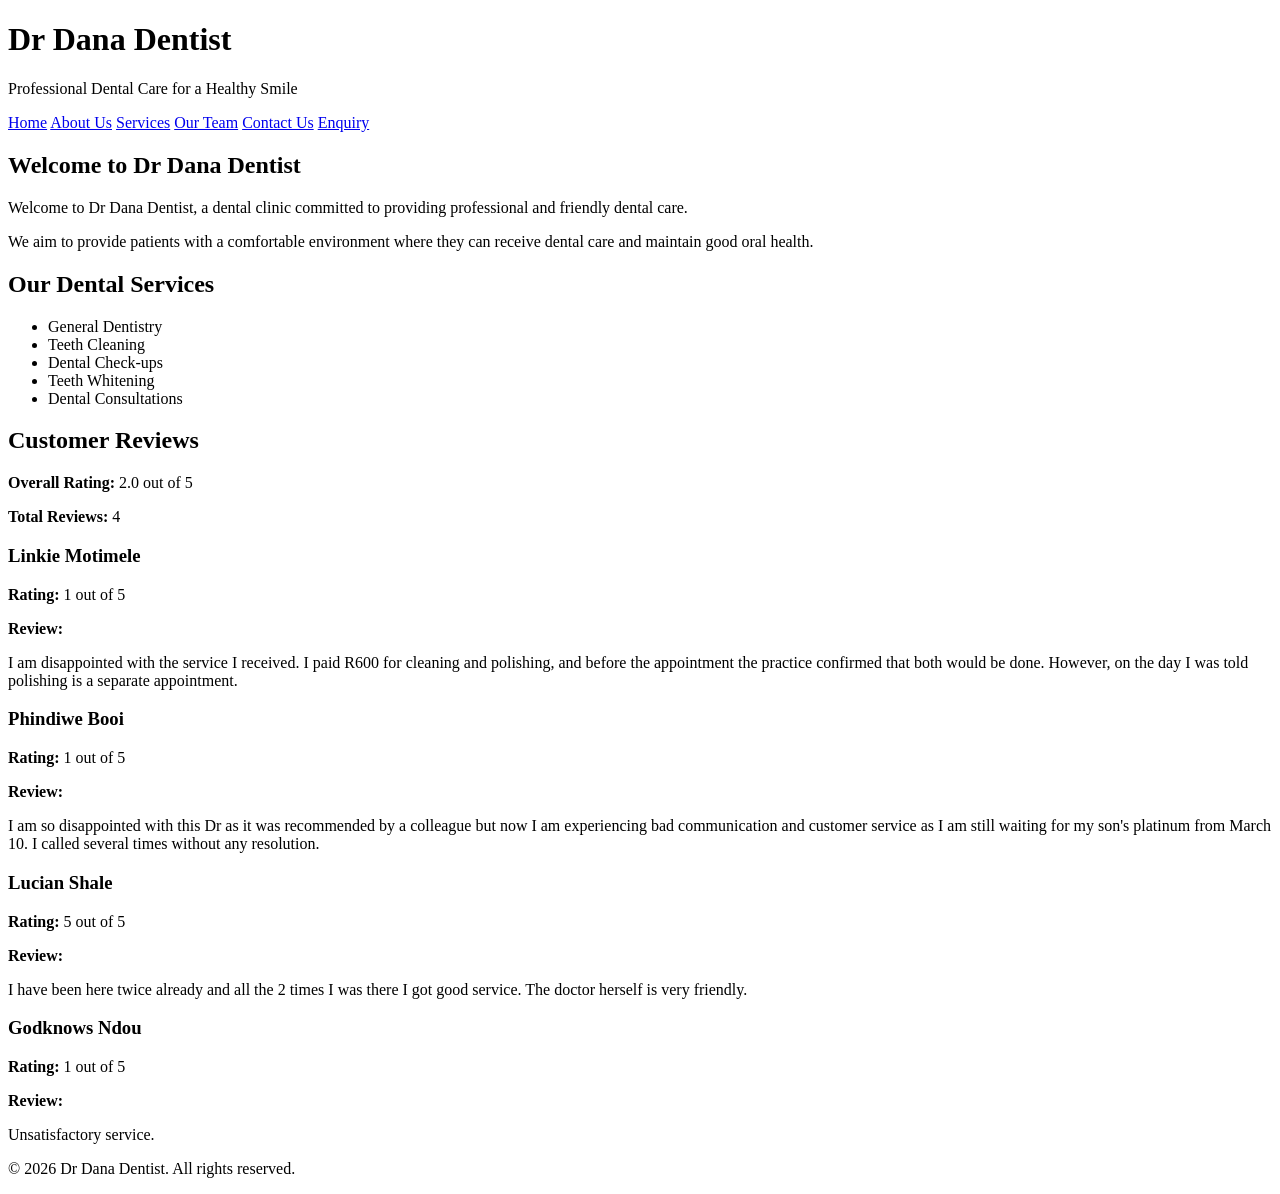
==== index.html @ a810b3fe "Initial commit: Add website files" ====
<!DOCTYPE html>
<html lang="en">

<head>
    <meta charset="UTF-8">
    <meta name="viewport" content="width=device-width, initial-scale=1.0">
    <title>Dr Dana Dentist - Home</title>
</head>

<body>

    <!-- Header section -->
    <header>
        <h1>Dr Dana Dentist</h1>
        <p>Professional Dental Care for a Healthy Smile</p>
    </header>

    <!-- Navigation menu -->
    <nav>
        <a href="index.html">Home</a>
        <a href="about.html">About Us</a>
        <a href="services.html">Services</a>
        <a href="team.html">Our Team</a>
        <a href="contact.html">Contact Us</a>
        <a href="enquiry.html">Enquiry</a>
    </nav>

    <!-- Main content -->
    <main>

        <section>
            <h2>Welcome to Dr Dana Dentist</h2>

            <p>
                Welcome to Dr Dana Dentist, a dental clinic committed
                to providing professional and friendly dental care.
            </p>

            <p>
                We aim to provide patients with a comfortable environment
                where they can receive dental care and maintain good oral health.
            </p>
        </section>

        <section>
            <h2>Our Dental Services</h2>

            <ul>
                <li>General Dentistry</li>
                <li>Teeth Cleaning</li>
                <li>Dental Check-ups</li>
                <li>Teeth Whitening</li>
                <li>Dental Consultations</li>
            </ul>
        </section>

        <!-- Customer reviews -->
        <section>
            <h2>Customer Reviews</h2>

            <p><strong>Overall Rating:</strong> 2.0 out of 5</p>
            <p><strong>Total Reviews:</strong> 4</p>

            <article>
                <h3>Linkie Motimele</h3>
                <p><strong>Rating:</strong> 1 out of 5</p>
                <p><strong>Review:</strong></p>
                <p>
                    I am disappointed with the service I received.
                    I paid R600 for cleaning and polishing, and before
                    the appointment the practice confirmed that both
                    would be done. However, on the day I was told polishing
                    is a separate appointment.
                </p>
            </article>

            <article>
                <h3>Phindiwe Booi</h3>
                <p><strong>Rating:</strong> 1 out of 5</p>
                <p><strong>Review:</strong></p>
                <p>
                    I am so disappointed with this Dr as it was recommended
                    by a colleague but now I am experiencing bad communication
                    and customer service as I am still waiting for my son's
                    platinum from March 10. I called several times without
                    any resolution.
                </p>
            </article>

            <article>
                <h3>Lucian Shale</h3>
                <p><strong>Rating:</strong> 5 out of 5</p>
                <p><strong>Review:</strong></p>
                <p>
                    I have been here twice already and all the 2 times I was
                    there I got good service. The doctor herself is very friendly.
                </p>
            </article>

            <article>
                <h3>Godknows Ndou</h3>
                <p><strong>Rating:</strong> 1 out of 5</p>
                <p><strong>Review:</strong></p>
                <p>
                    Unsatisfactory service.
                </p>
            </article>

        </section>

    </main>

    <!-- Footer -->
    <footer>
        <p>&copy; 2026 Dr Dana Dentist. All rights reserved.</p>
    </footer>

</body>

</html>
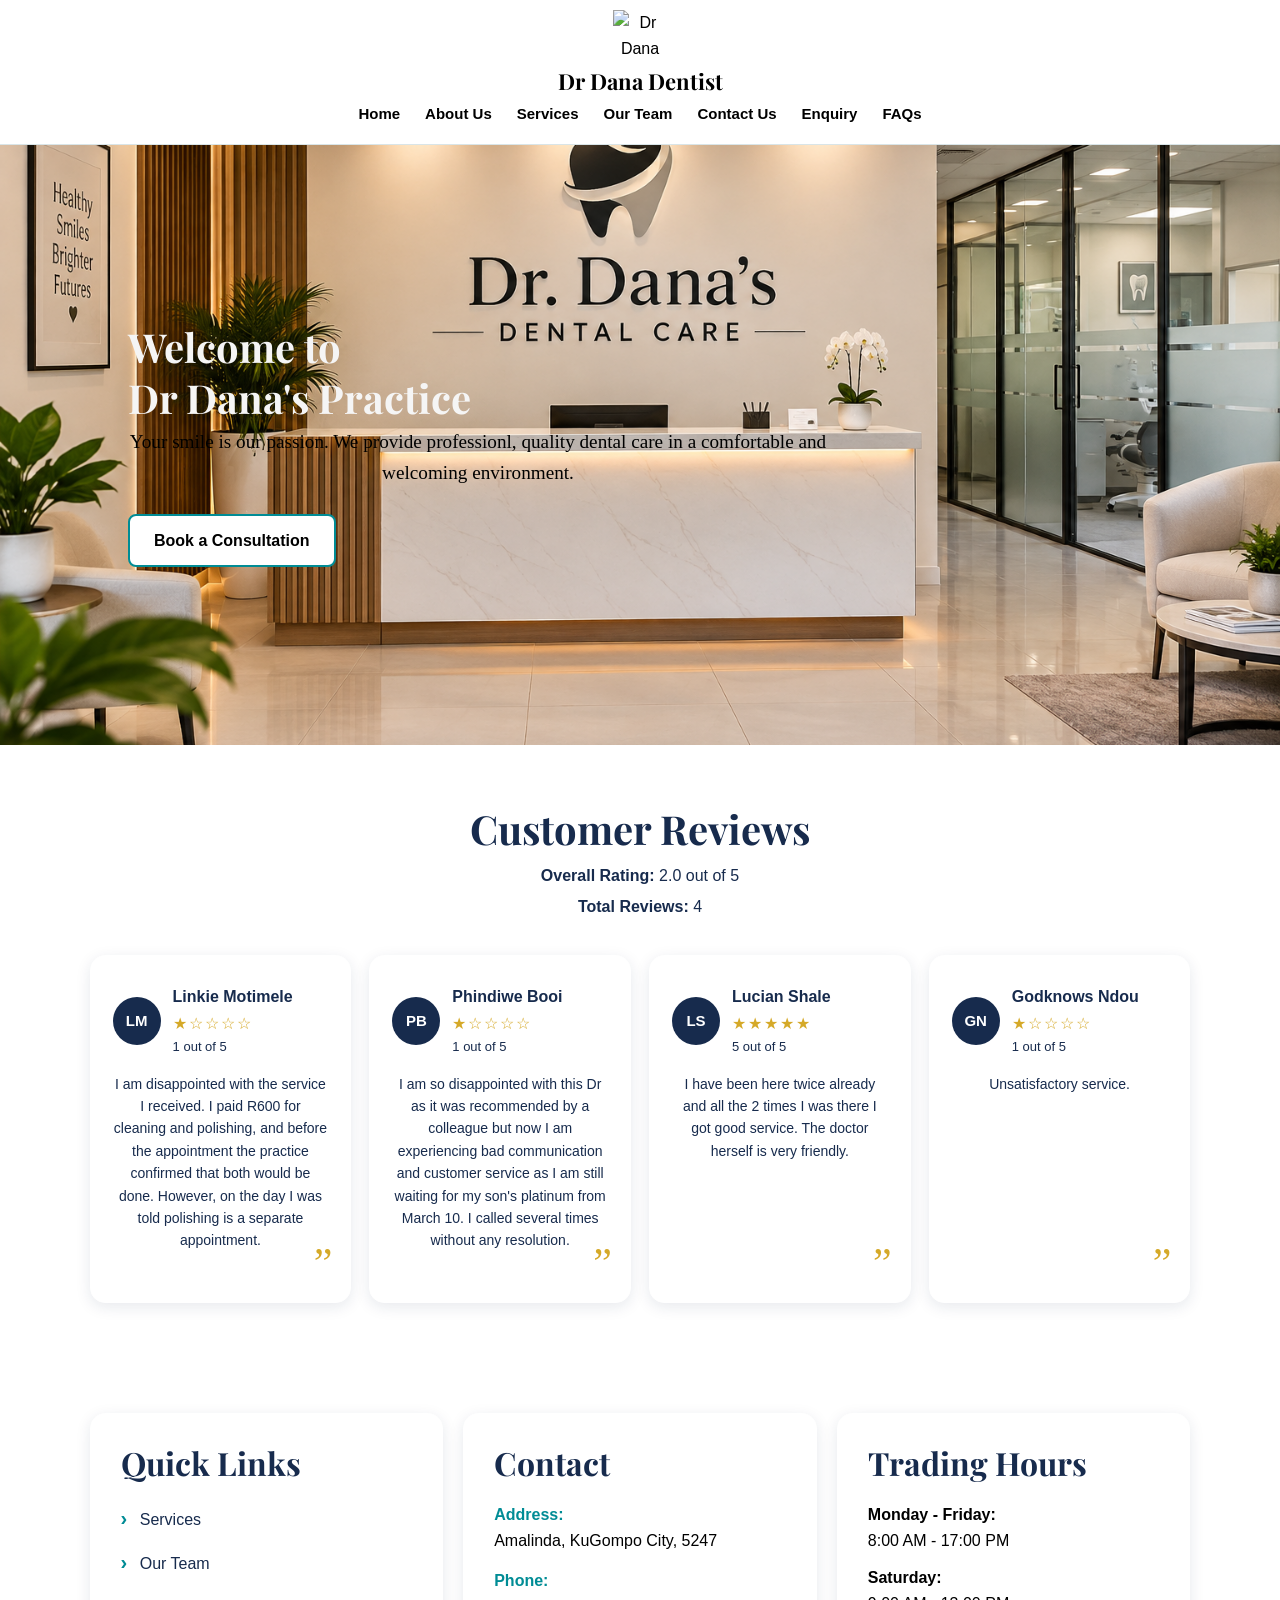
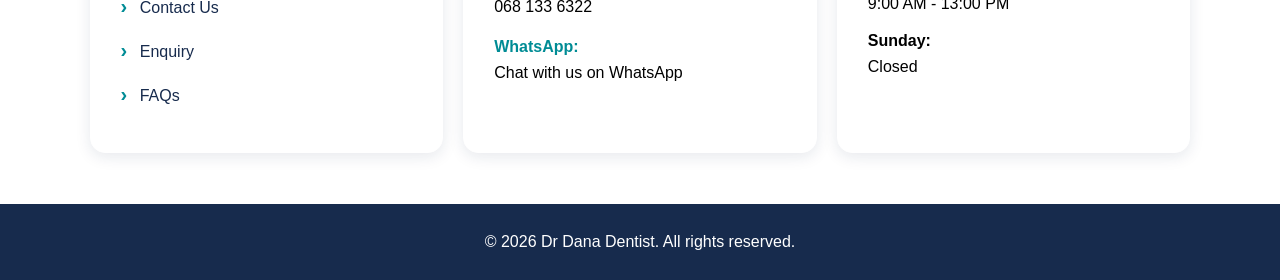
==== commit 20a4583b: "Update website pages, FAQ, images and styling" ====
--- a/index.html
+++ b/index.html
@@ -5,110 +5,324 @@
     <meta charset="UTF-8">
     <meta name="viewport" content="width=device-width, initial-scale=1.0">
     <title>Dr Dana Dentist - Home</title>
+
+    <!-- Link to external CSS stylesheet -->
+    <link rel="stylesheet" href="css/style.css">
+    
 </head>
 
 <body>
 
-    <!-- Header section -->
+    <!-- Header and navigation section -->
     <header>
-        <h1>Dr Dana Dentist</h1>
-        <p>Professional Dental Care for a Healthy Smile</p>
-    </header>
-
-    <!-- Navigation menu -->
-    <nav>
+
+        <div class="logo">
+            <img src="images/logo.png" alt="Dr Dana Dentist Logo">
+            <h1>Dr Dana Dentist</h1>
+        </div>
+
+        <nav>
         <a href="index.html">Home</a>
         <a href="about.html">About Us</a>
         <a href="services.html">Services</a>
         <a href="team.html">Our Team</a>
         <a href="contact.html">Contact Us</a>
         <a href="enquiry.html">Enquiry</a>
+        <a href="faq.html#faqs">FAQs</a>
     </nav>
+
+    </header>
 
     <!-- Main content -->
     <main>
 
-        <section>
-            <h2>Welcome to Dr Dana Dentist</h2>
-
-            <p>
-                Welcome to Dr Dana Dentist, a dental clinic committed
-                to providing professional and friendly dental care.
-            </p>
-
-            <p>
-                We aim to provide patients with a comfortable environment
-                where they can receive dental care and maintain good oral health.
-            </p>
+        <!-- Homepage background section -->
+         <section class="hero">
+
+            <div class="hero-content">
+
+            <h2>Welcome to</h2>
+
+            <h1>Dr Dana's Practice</h1>
+
+            <p>
+                Your smile is our passion. We provide professionl,
+                quality dental care in a comfortable and welcoming environment.
+            </p>
+
+            <a href="enquiry.html" class="btn">
+                Book a Consultation
+            </a>
+
+            </div>
+
         </section>
-
-        <section>
-            <h2>Our Dental Services</h2>
-
-            <ul>
-                <li>General Dentistry</li>
-                <li>Teeth Cleaning</li>
-                <li>Dental Check-ups</li>
-                <li>Teeth Whitening</li>
-                <li>Dental Consultations</li>
-            </ul>
-        </section>
-
-        <!-- Customer reviews -->
-        <section>
-            <h2>Customer Reviews</h2>
-
-            <p><strong>Overall Rating:</strong> 2.0 out of 5</p>
-            <p><strong>Total Reviews:</strong> 4</p>
-
-            <article>
-                <h3>Linkie Motimele</h3>
-                <p><strong>Rating:</strong> 1 out of 5</p>
-                <p><strong>Review:</strong></p>
-                <p>
-                    I am disappointed with the service I received.
-                    I paid R600 for cleaning and polishing, and before
-                    the appointment the practice confirmed that both
-                    would be done. However, on the day I was told polishing
-                    is a separate appointment.
-                </p>
-            </article>
-
-            <article>
-                <h3>Phindiwe Booi</h3>
-                <p><strong>Rating:</strong> 1 out of 5</p>
-                <p><strong>Review:</strong></p>
-                <p>
-                    I am so disappointed with this Dr as it was recommended
-                    by a colleague but now I am experiencing bad communication
-                    and customer service as I am still waiting for my son's
-                    platinum from March 10. I called several times without
-                    any resolution.
-                </p>
-            </article>
-
-            <article>
-                <h3>Lucian Shale</h3>
-                <p><strong>Rating:</strong> 5 out of 5</p>
-                <p><strong>Review:</strong></p>
-                <p>
-                    I have been here twice already and all the 2 times I was
-                    there I got good service. The doctor herself is very friendly.
-                </p>
-            </article>
-
-            <article>
-                <h3>Godknows Ndou</h3>
-                <p><strong>Rating:</strong> 1 out of 5</p>
-                <p><strong>Review:</strong></p>
-                <p>
-                    Unsatisfactory service.
-                </p>
-            </article>
-
-        </section>
-
-    </main>
+        
+        <!-- Customer Reviews -->
+<section class="reviews-section">
+
+    <h2>Customer Reviews</h2>
+
+    <!-- Review Summary -->
+    <div class="review-summary">
+        <p><strong>Overall Rating:</strong> 2.0 out of 5</p>
+        <p><strong>Total Reviews:</strong> 4</p>
+    </div>
+
+    <!-- Review Cards -->
+    <div class="reviews-container">
+
+        <!-- Review 1 -->
+        <article class="review-card">
+
+            <div class="reviewer">
+
+                <div class="reviewer-initials">
+                    LM
+                </div>
+
+                <div>
+                    <div class="reviewer-name">
+                        Linkie Motimele
+                    </div>
+
+                    <div class="stars">
+                        ★☆☆☆☆
+                    </div>
+
+                    <div class="review-rating">
+                        1 out of 5
+                    </div>
+                </div>
+
+            </div>
+
+            <p>
+                I am disappointed with the service I received.
+                I paid R600 for cleaning and polishing, and before
+                the appointment the practice confirmed that both
+                would be done. However, on the day I was told polishing
+                is a separate appointment.
+            </p>
+
+            <span class="quote-mark">”</span>
+
+        </article>
+
+
+        <!-- Review 2 -->
+        <article class="review-card">
+
+            <div class="reviewer">
+
+                <div class="reviewer-initials">
+                    PB
+                </div>
+
+                <div>
+                    <div class="reviewer-name">
+                        Phindiwe Booi
+                    </div>
+
+                    <div class="stars">
+                        ★☆☆☆☆
+                    </div>
+
+                    <div class="review-rating">
+                        1 out of 5
+                    </div>
+                </div>
+
+            </div>
+
+            <p>
+                I am so disappointed with this Dr as it was recommended
+                by a colleague but now I am experiencing bad communication
+                and customer service as I am still waiting for my son's
+                platinum from March 10. I called several times without
+                any resolution.
+            </p>
+
+            <span class="quote-mark">”</span>
+
+        </article>
+
+
+        <!-- Review 3 -->
+        <article class="review-card">
+
+            <div class="reviewer">
+
+                <div class="reviewer-initials">
+                    LS
+                </div>
+
+                <div>
+                    <div class="reviewer-name">
+                        Lucian Shale
+                    </div>
+
+                    <div class="stars">
+                        ★★★★★
+                    </div>
+
+                    <div class="review-rating">
+                        5 out of 5
+                    </div>
+                </div>
+
+            </div>
+
+            <p>
+                I have been here twice already and all the 2 times I was
+                there I got good service. The doctor herself is very friendly.
+            </p>
+
+            <span class="quote-mark">”</span>
+
+        </article>
+
+
+        <!-- Review 4 -->
+        <article class="review-card">
+
+            <div class="reviewer">
+
+                <div class="reviewer-initials">
+                    GN
+                </div>
+
+                <div>
+                    <div class="reviewer-name">
+                        Godknows Ndou
+                    </div>
+
+                    <div class="stars">
+                        ★☆☆☆☆
+                    </div>
+
+                    <div class="review-rating">
+                        1 out of 5
+                    </div>
+
+                </div>
+
+            </div>
+
+            <p>
+                Unsatisfactory service.
+            </p>
+
+            <span class="quote-mark">”</span>
+
+        </article>
+
+    </div>
+
+    <!-- Review Navigation Dots -->
+    <div class="review-dots">
+        <span class="active"></span>
+        <span></span>
+        <span></span>
+        <span></span>
+        <span></span>
+    </div>
+
+</section>
+
+</main>
+
+    <!-- Quick Links, Contact and Trading Hours -->
+<section class="bottom-info">
+
+    <!-- Quick Links -->
+    <div class="info-card">
+
+        <h2>Quick Links</h2>
+
+        <ul>
+
+            <li class="quick-link-item">
+                <a href="services.html">Services</a>
+            </li>
+
+            <li class="quick-link-item">
+                <a href="team.html">Our Team</a>
+            </li>
+
+            <li class="quick-link-item">
+                <a href="contact.html">Contact Us</a>
+            </li>
+
+            <li class="quick-link-item">
+                <a href="enquiry.html">Enquiry</a>
+            </li>
+
+            <li class="quick-link-item">
+                <a href="faq.html">FAQs</a>
+            </li>
+
+        </ul>
+
+    </div>
+
+
+    <!-- Contact Information -->
+    <div class="info-card">
+
+        <h2>Contact</h2>
+
+        <div class="contact-item">
+            <strong>Address:</strong>
+            <p>
+                Amalinda, KuGompo City, 5247
+            </p>
+        </div>
+
+        <div class="contact-item">
+            <strong>Phone:</strong>
+            <p>
+                <a href="tel:0681336322">
+                    068 133 6322
+                </a>
+            </p>
+        </div>
+
+        <div class="contact-item">
+            <strong>WhatsApp:</strong>
+            <p>
+                <a href="https://wa.me/0681336322">
+                    Chat with us on WhatsApp
+                </a>
+            </p>
+        </div>
+
+    </div>
+
+
+    <!-- Trading Hours -->
+    <div class="info-card">
+
+        <h2>Trading Hours</h2>
+
+        <p class="hours-item">
+            <strong>Monday - Friday:</strong><br>
+            8:00 AM - 17:00 PM
+        </p>
+
+        <p class="hours-item">
+            <strong>Saturday:</strong><br>
+            9:00 AM - 13:00 PM
+        </p>
+
+        <p class="hours-item">
+            <strong>Sunday:</strong><br>
+            Closed
+        </p>
+
+    </div>
+
+</section>
 
     <!-- Footer -->
     <footer>
--- a/css/style.css
+++ b/css/style.css
@@ -0,0 +1,944 @@
+@import url('https://fonts.googleapis.com/css2?family=Playfair+Display:wght@500;600;700&display=swap');
+
+
+/* GENERAL RESET */
+
+* {
+    box-sizing: border-box;
+    margin: 0;
+    padding: 0;
+}
+
+
+/* BODY */
+
+body {
+    font-family: Arial, sans-serif;
+    line-height: 1.6;
+    background-color: white;
+    color: black;
+}
+
+
+/* IMAGES */
+
+img {
+    max-width: 100%;
+    height: auto;
+    display: block;
+}
+
+
+/* LINKS */
+
+a {
+    text-decoration: none;
+    color: inherit;
+}
+
+
+/* LISTS */
+
+ul {
+    list-style: none;
+}
+
+
+/* HEADER */
+
+header {
+    border-bottom: 1px solid #d9e5e8;
+    background-color: white;
+    padding: 10px 5%;
+}
+
+
+/* LOGO */
+
+.logo {
+    text-align: center;
+}
+
+.logo img {
+    width: 55px;
+    height: 55px;
+    object-fit: contain;
+    margin: 0 auto 3px;
+}
+
+.logo h1 {
+    font-size: 22px;
+    margin-bottom: 0;
+}
+
+
+/* NAVIGATION */
+
+nav {
+    display: flex;
+    justify-content: center;
+    align-items: center;
+    gap: 25px;
+    padding: 8px 5%;
+    background-color: white;
+}
+
+
+/* Navigation Links */
+
+nav a {
+    font-weight: 600;
+    color: black;
+    text-decoration: none;
+    font-size: 15px;
+}
+
+
+/* Navigation Hover */
+
+nav a:hover {
+    color: #008c95;
+    transform: scale(1.05);
+    display: inline-block;
+    transition: 0.2s;
+}
+
+
+/* HEADINGS */
+
+h1,
+h2,
+h3 {
+    margin-bottom: 15px;
+    line-height: 1.2;
+    font-family: 'Playfair Display', serif;
+}
+
+h1 {
+    font-size: 3rem;
+}
+
+h2 {
+    font-size: 2rem;
+}
+
+h3 {
+    font-size: 1.4rem;
+}
+
+
+/* PARAGRAPHS */
+
+p {
+    margin-bottom: 15px;
+}
+
+
+/* BUTTONS */
+
+.btn {
+    display: inline-block;
+    padding: 12px 24px;
+    border-radius: 8px;
+    background-color: white;
+    color: black;
+    font-weight: bold;
+    border: 2px solid #008c95;
+    cursor: pointer;
+}
+
+.btn:hover {
+    background-color: #006f76;
+    color: white;
+    transition: 0.2s;
+}
+
+
+/* HOME HERO SECTION */
+
+.hero {
+    background-image: url('../images/Dental\ reception.png');
+    background-size: cover;
+    background-position: center;
+    background-repeat: no-repeat;
+
+    min-height: 600px;
+
+    display: flex;
+    align-items: center;
+    justify-content: flex-start;
+
+    padding: 80px 10%;
+    text-align: left;
+}
+
+
+/* Words on the Home Picture */
+
+.hero-content {
+    max-width: 700px;
+    padding: 0;
+    background-color: transparent;
+    border-radius: 0;
+    text-align: left;
+}
+
+
+/* Home Heading */
+
+.hero-content h2 {
+    font-size: 2.5rem;
+    color: whitesmoke;
+    margin-bottom: 3px;
+    text-align: left;
+}
+
+.hero-content h1 {
+    font-size: 2.5rem;
+    color: whitesmoke;
+    margin-bottom: 5px;
+    text-align: left;
+}
+
+
+/* Hero Paragraph */
+
+.hero-content p {
+    font-family: "Times New Roman", serif;
+    font-size: 1.2rem;
+    color: black;
+    margin-bottom: 25px;
+}
+
+
+/* WHITE SECTIONS BELOW PICTURE */
+
+.content-section {
+    background-color: white;
+    padding: 50px 7%;
+}
+
+
+/* CUSTOMER REVIEWS */
+
+.reviews-section {
+    background-color: white;
+    padding: 60px 7%;
+    text-align: center;
+}
+
+
+/* Reviews Heading */
+
+.reviews-section h2 {
+    font-size: 2.5rem;
+    color: #172b4d;
+    margin-bottom: 10px;
+}
+
+
+/* Rating Information */
+
+.review-summary {
+    margin-bottom: 35px;
+    color: #172b4d;
+}
+
+.review-summary p {
+    margin-bottom: 5px;
+}
+
+
+/* Reviews Container */
+
+.reviews-container {
+    display: grid;
+    grid-template-columns: repeat(4, 1fr);
+    gap: 18px;
+    text-align: left;
+}
+
+
+/* Individual Review Card */
+
+.review-card {
+    position: relative;
+
+    background-color: white;
+
+    border: 1px solid white;
+    border-radius: 15px;
+
+    padding: 28px 22px 35px;
+
+    min-height: 300px;
+
+    box-shadow: 0 4px 15px rgba(23, 43, 77, 0.10);
+}
+
+
+/* Reviewer Top Section */
+
+.reviewer {
+    display: flex;
+    align-items: center;
+    gap: 12px;
+    margin-bottom: 12px;
+}
+
+
+/* Reviewer Initial Circle */
+
+.reviewer-initials {
+    width: 48px;
+    height: 48px;
+
+    background-color: #172b4d;
+    color: white;
+
+    border-radius: 50%;
+
+    display: flex;
+    align-items: center;
+    justify-content: center;
+
+    font-weight: bold;
+    font-size: 15px;
+}
+
+
+/* Reviewer Name */
+
+.reviewer-name {
+    font-weight: bold;
+    color: #172b4d;
+    margin-bottom: 2px;
+}
+
+
+/* Stars */
+
+.stars {
+    color: #d5a928;
+    font-size: 16px;
+    letter-spacing: 2px;
+}
+
+
+/* Review Rating */
+
+.review-rating {
+    font-size: 13px;
+    color: #172b4d;
+}
+
+
+/* Review Text */
+
+.review-card p {
+    font-size: 14px;
+    color: #172b4d;
+    margin-top: 15px;
+}
+
+
+/* Quotation Marks */
+
+.quote-mark {
+    position: absolute;
+
+    right: 18px;
+    bottom: 5px;
+
+    font-family: Georgia, serif;
+    font-size: 42px;
+
+    color: #d5a928;
+}
+
+
+/* BOTTOM INFORMATION AREA */
+
+.bottom-info {
+    background-color: white;
+
+    padding: 50px 7%;
+
+    display: grid;
+    grid-template-columns: repeat(3, 1fr);
+
+    gap: 20px;
+}
+
+
+/* Information Cards */
+
+.info-card {
+    background-color: white;
+
+    border: 1px solid white;
+    border-radius: 15px;
+
+    padding: 30px;
+
+    box-shadow: 0 4px 15px rgba(23, 43, 77, 0.10);
+}
+
+
+/* Information Card Headings */
+
+.info-card h2 {
+    color: #172b4d;
+    margin-bottom: 20px;
+}
+
+
+/* Quick Links List */
+
+.info-card ul li {
+    margin-bottom: 12px;
+}
+
+
+/* Quick Links */
+
+.info-card ul li a {
+    color: #172b4d;
+    font-weight: 500;
+}
+
+.info-card ul li a:hover {
+    color: #008c95;
+}
+
+
+/* Arrow before Quick Links */
+
+.quick-link-item::before {
+    content: "›";
+
+    color: #008c95;
+
+    font-size: 20px;
+    font-weight: bold;
+
+    margin-right: 8px;
+}
+
+
+/* CONTACT INFORMATION */
+
+.contact-item {
+    margin-bottom: 15px;
+}
+
+.contact-item strong {
+    color: #008c95;
+}
+
+
+/* TRADING HOURS */
+
+.hours-item {
+    margin-bottom: 12px;
+}
+
+
+/* FAQ SECTION */
+
+.content-section {
+    padding: 50px 7%;
+    background-color: white;
+}
+
+
+/* FAQ Heading */
+
+.content-section h2 {
+    text-align: center;
+    color: #172b4d;
+    margin: 0 auto 30px;
+    border-radius: 8px;
+    width: fit-content;
+    padding: 12px 25px;
+    border: 2px solid #172b4d;
+}
+
+
+/* FAQ Questions */
+
+.content-section h3 {
+    color: #172b4d;
+    margin-top: 20px;
+}
+
+
+/* FAQ Answers */
+
+.content-section p {
+    color: #333;
+}
+
+
+/* FOOTER SECTION */
+
+footer {
+    background-color: #172b4d;
+
+    color: white;
+
+    text-align: center;
+
+    padding: 25px 5%;
+
+    border-top: 1px solid white;
+}
+
+footer p {
+    margin-bottom: 0;
+}
+
+
+/* RESPONSIVE DESIGN */
+
+/* Tablets */
+
+@media (max-width: 1000px) {
+
+    .reviews-container {
+        grid-template-columns: repeat(2, 1fr);
+    }
+
+    .bottom-info {
+        grid-template-columns: 1fr;
+    }
+
+    nav {
+        flex-wrap: wrap;
+        gap: 15px;
+    }
+}
+
+
+/* MOBILE PHONES */
+
+@media (max-width: 600px) {
+
+    .hero {
+        min-height: 500px;
+        padding: 50px 7%;
+    }
+
+    .hero-content h1 {
+        font-size: 2rem;
+    }
+
+    .hero-content h2 {
+        font-size: 1.8rem;
+    }
+
+    .reviews-container {
+        grid-template-columns: 1fr;
+    }
+
+    .reviews-section {
+        padding: 40px 5%;
+    }
+
+    .bottom-info {
+        padding: 40px 5%;
+    }
+
+    nav {
+        flex-direction: column;
+    }
+}
+
+
+/* ABOUT US PAGE */
+
+
+/* ABOUT US BANNER */
+
+.about-banner {
+    background-image: url('../images/About\ us\ wallpaper.jpg');
+
+    background-size: cover;
+
+    background-position: center;
+
+    background-repeat: no-repeat;
+
+    min-height: 400px;
+
+    display: flex;
+
+    align-items: center;
+
+    justify-content: center;
+
+    text-align: center;
+
+    border: 8px solid white;
+}
+
+
+/* ABOUT US BANNER HEADING */
+
+.about-banner-content h2 {
+    font-family: 'Playfair Display', serif;
+
+    font-size: 4rem;
+
+    color: white;
+
+    text-shadow: 2px 2px 6px black;
+
+    margin: 0;
+}
+
+
+/* ABOUT PAGE SECTIONS */
+
+.about-section {
+    background-color: white;
+
+    max-width: 900px;
+
+    margin: 0 auto;
+
+    padding: 50px 30px;
+
+    text-align: center;
+}
+
+
+/* ABOUT PAGE HEADINGS */
+
+.about-section h2 {
+    color: #172b4d;
+
+    font-family: 'Playfair Display', serif;
+
+    font-size: 2.5rem;
+
+    margin-bottom: 25px;
+}
+
+
+/* ABOUT PAGE PARAGRAPHS */
+
+.about-section p {
+    color: #333;
+
+    font-family: "Times New Roman", serif;
+
+    font-size: 1.1rem;
+
+    max-width: 750px;
+
+    margin: 0 auto 20px;
+
+    line-height: 1.8;
+}
+
+
+/* ABOUT PAGE LISTS */
+
+.about-section ul {
+    list-style: none;
+
+    max-width: 700px;
+
+    margin: 0 auto;
+
+    padding: 0;
+}
+
+
+/* ABOUT PAGE LIST ITEMS */
+
+.about-section li {
+    color: #333;
+
+    font-size: 1.1rem;
+
+    line-height: 1.8;
+
+    margin-bottom: 15px;
+}
+
+
+/* CHECK MARKS */
+
+.about-section li::before {
+    content: "✓";
+
+    color: #008c95;
+
+    font-weight: bold;
+
+    margin-right: 10px;
+}
+
+
+/* MOBILE ABOUT PAGE */
+
+@media (max-width: 600px) {
+
+    .about-banner {
+        min-height: 300px;
+    }
+
+    .about-banner-content h2 {
+        font-size: 2.8rem;
+    }
+
+    .about-section {
+        padding: 40px 20px;
+    }
+
+    .about-section h2 {
+        font-size: 2rem;
+    }
+
+    .about-section p,
+    .about-section li {
+        font-size: 1rem;
+    }
+}
+
+
+/* SERVICES PAGE */
+
+.services-section {
+    text-align: center;
+}
+
+
+/* Heading and paragraph area */
+
+.services-introduction {
+    background-color: #008c95;
+    color: white;
+    text-align: center;
+    padding: 25px 20px;
+    margin-bottom: 40px;
+}
+
+.services-introduction h2 {
+    color: white;
+    margin-bottom: 10px;
+}
+
+.services-introduction p {
+    color: white;
+    margin-bottom: 0;
+}
+
+
+/* Service headings */
+
+.services-section h3 {
+    text-align: center;
+    margin-top: 30px;
+    margin-bottom: 15px;
+}
+
+
+/* Centre service pictures */
+
+.services-section img {
+    display: block;
+    margin: 0 auto 30px;
+}
+
+
+/* TEAM PAGE */
+
+.team-introduction {
+    background-color: #008c95;
+    color: white;
+    text-align: center;
+    padding: 30px 20px;
+    margin-bottom: 40px;
+}
+
+.team-introduction h1 {
+    color: white;
+    text-align: center;
+    margin: 0 0 15px 0;
+}
+
+.team-intro {
+    font-family: "Times New Roman", serif;
+    font-size: 20px;
+    font-style: italic;
+    line-height: 1.8;
+    color: white;
+    text-align: center;
+    margin: 0 auto;
+}
+
+
+/* CENTRE ALL TEAM CONTENT */
+
+main section {
+    text-align: center;
+}
+
+main section h2 {
+    text-align: center;
+}
+
+main section p {
+    text-align: center;
+    max-width: 900px;
+    margin-left: auto;
+    margin-right: auto;
+}
+
+
+/* CENTRE ALL TEAM PICTURES */
+
+main section img {
+    display: block;
+    margin-left: auto;
+    margin-right: auto;
+    margin-bottom: 25px;
+}
+
+/*CONTACT, ENQUIRY AND FAQ INTRODUCTIONS*/
+
+/* CONTACT PAGE INTRODUCTION */
+
+.contact-introduction {
+    background-color: #008c95;
+    color: white;
+    text-align: center;
+    padding: 30px 20px;
+    margin-bottom: 40px;
+}
+
+.contact-introduction h1 {
+    color: white;
+    text-align: center;
+    margin: 0 0 15px 0;
+}
+
+.contact-intro {
+    font-family: "Times New Roman", serif;
+    font-size: 20px;
+    font-style: italic;
+    line-height: 1.8;
+    color: white;
+    text-align: center;
+    margin: 0 auto;
+}
+
+
+/* CONTACT PAGE CONTENT */
+
+.contact-content {
+    text-align: center;
+}
+
+.contact-content h3 {
+    text-align: center;
+}
+
+.contact-content p {
+    text-align: center;
+}
+
+.contact-content iframe {
+    display: block;
+    margin: 0 auto 30px;
+}
+
+
+/* ENQUIRY PAGE INTRODUCTION */
+
+.enquiry-introduction {
+    background-color: #008c95;
+    color: white;
+    text-align: center;
+    padding: 30px 20px;
+    margin-bottom: 40px;
+}
+
+.enquiry-introduction h2 {
+    color: white;
+    text-align: center;
+    margin: 0 0 15px 0;
+}
+
+.enquiry-intro {
+    font-family: "Times New Roman", serif;
+    font-size: 20px;
+    font-style: italic;
+    line-height: 1.8;
+    color: white;
+    text-align: center;
+    margin: 0 auto;
+}
+
+
+/* ENQUIRY PAGE CONTENT */
+
+.enquiry-content {
+    text-align: center;
+}
+
+.enquiry-content form {
+    text-align: center;
+}
+
+
+/* FAQ PAGE INTRODUCTION */
+
+.faq-introduction {
+    background-color: #008c95;
+    color: white;
+    text-align: center;
+    padding: 30px 20px;
+    margin-bottom: 40px;
+}
+
+.faq-introduction h2 {
+    color: white;
+    text-align: center;
+    margin: 0 0 15px 0;
+}
+
+.faq-intro {
+    font-family: "Times New Roman", serif;
+    font-size: 20px;
+    font-style: italic;
+    line-height: 1.8;
+    color: white;
+    text-align: center;
+    margin: 0 auto;
+}
+
+
+/* FAQ PAGE CONTENT */
+
+.faq-content {
+    text-align: center;
+}
+
+.faq-content article {
+    text-align: center;
+}
+
+.faq-content h3 {
+    text-align: center;
+}
+
+.faq-content p {
+    text-align: center;
+    max-width: 900px;
+    margin-left: auto;
+    margin-right: auto;
+}
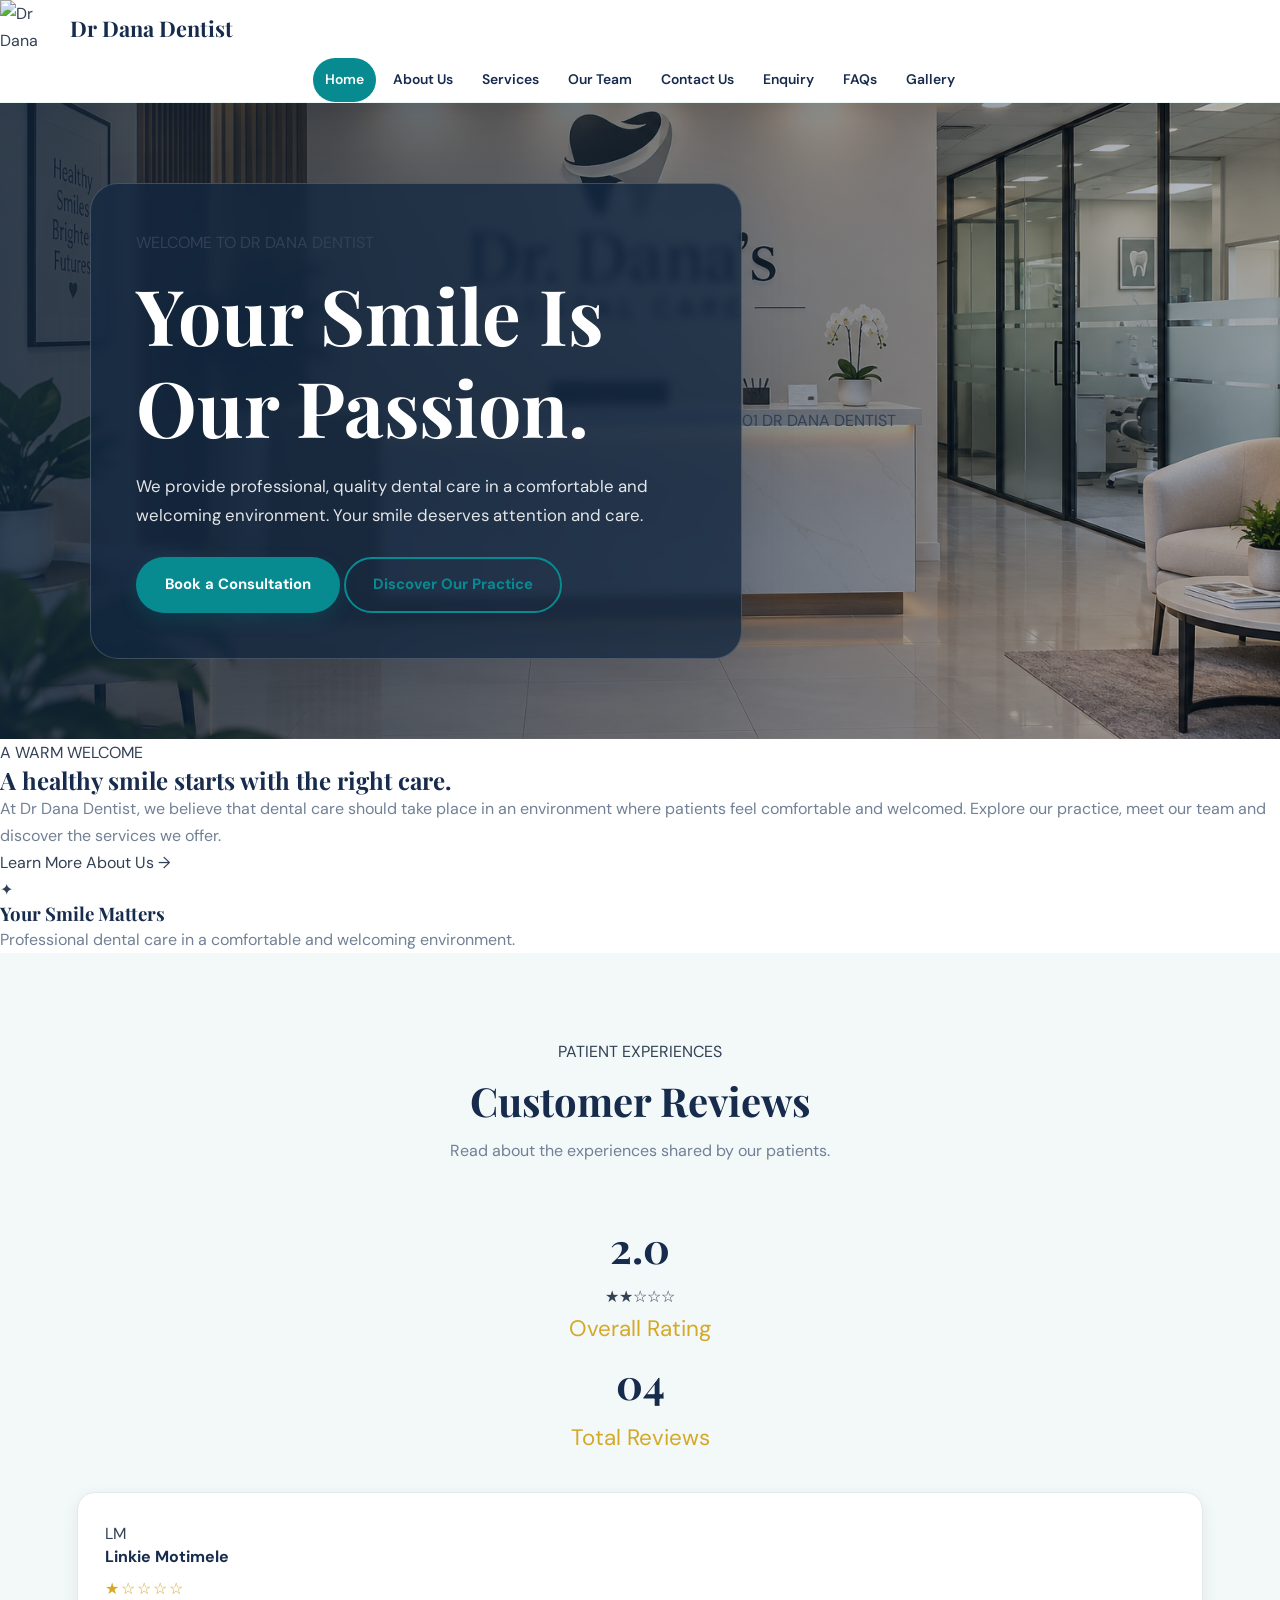
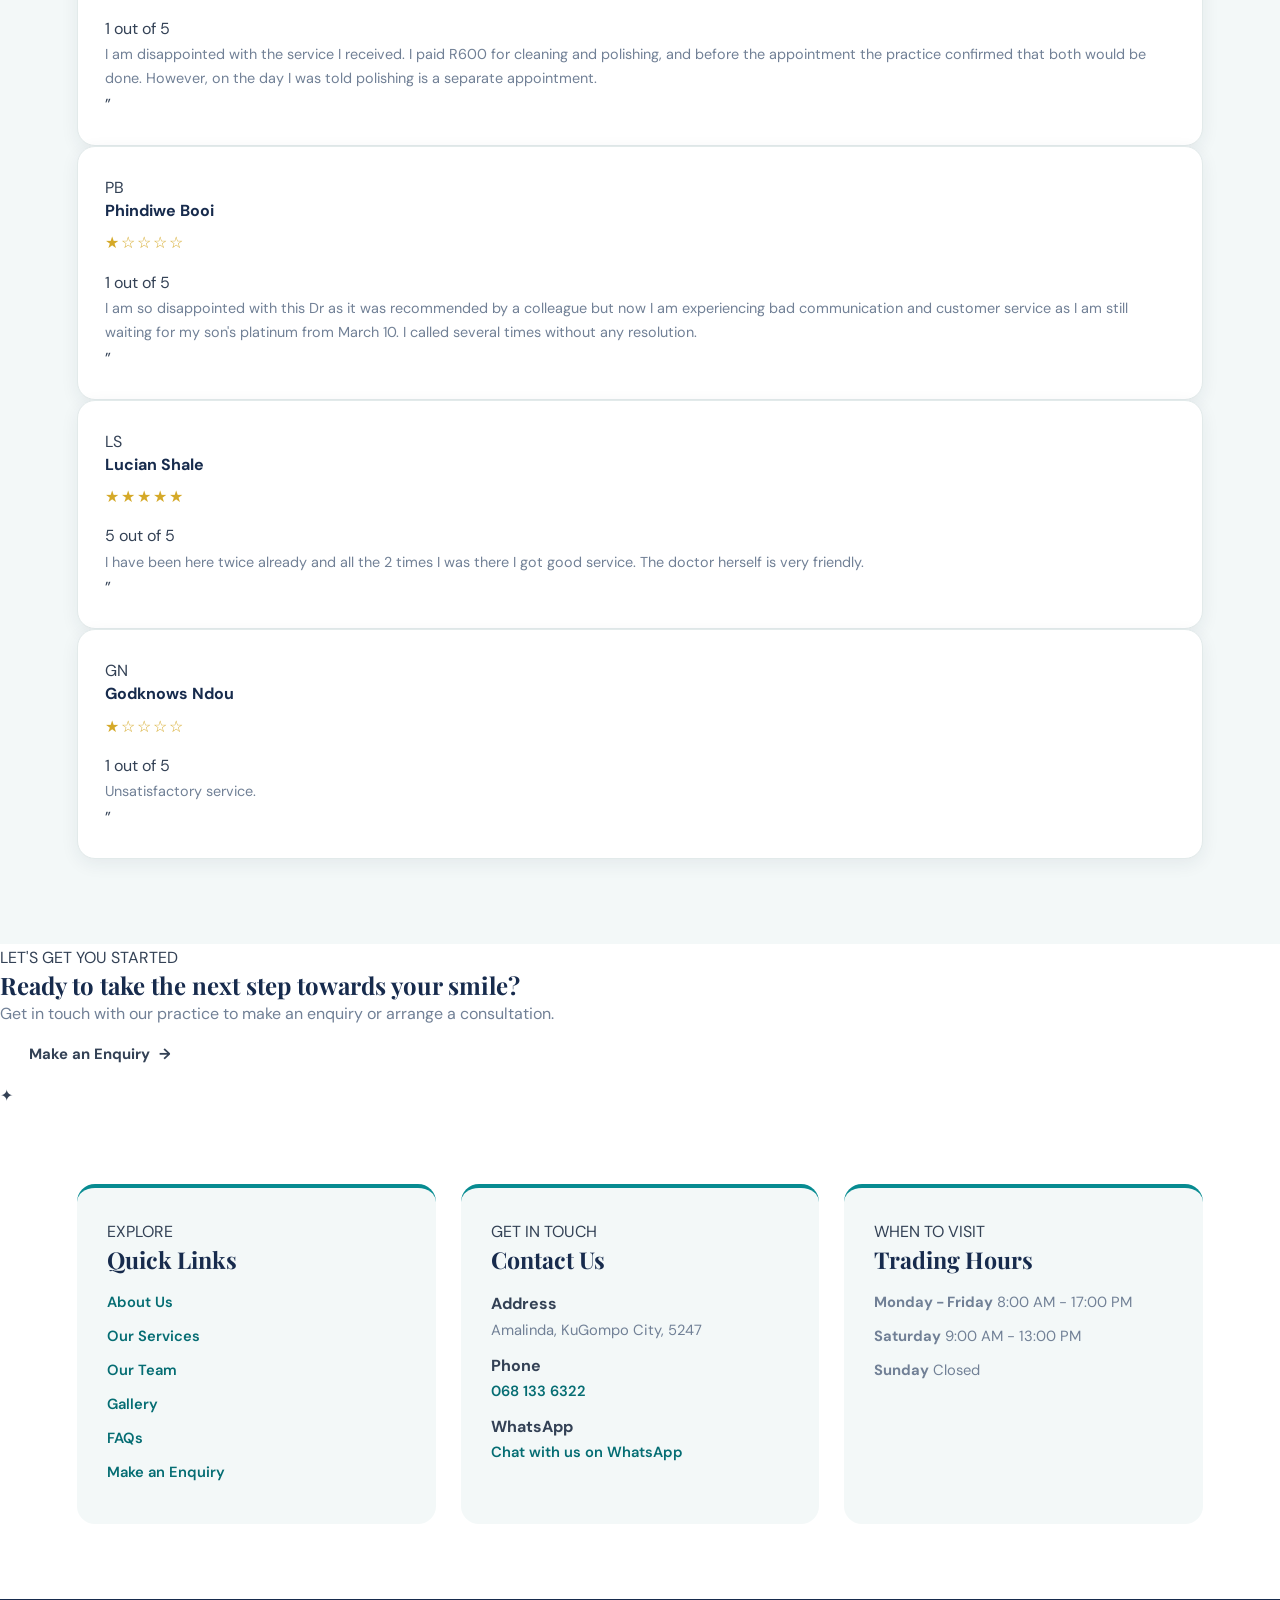
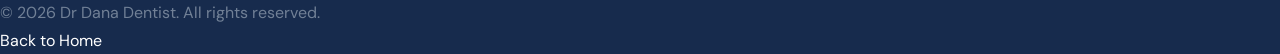
==== commit 40a51d29: "Part 3: Redesign website layout and update documentation" ====
--- a/index.html
+++ b/index.html
@@ -1,334 +1,592 @@
+
 <!DOCTYPE html>
 <html lang="en">
 
 <head>
     <meta charset="UTF-8">
     <meta name="viewport" content="width=device-width, initial-scale=1.0">
-    <title>Dr Dana Dentist - Home</title>
-
-    <!-- Link to external CSS stylesheet -->
+
+    <meta name="description" content="Welcome to Dr Dana Dentist. Discover our dental practice, services and ways to get in touch.">
+
+    <title>Dr Dana Dentist | Your Smile, Our Passion</title>
+
     <link rel="stylesheet" href="css/style.css">
-    
 </head>
 
 <body>
 
-    <!-- Header and navigation section -->
-    <header>
-
-        <div class="logo">
-            <img src="images/logo.png" alt="Dr Dana Dentist Logo">
-            <h1>Dr Dana Dentist</h1>
+    <!-- ==============================
+         HEADER AND NAVIGATION
+    =============================== -->
+
+    <header class="site-header">
+
+        <a href="index.html" class="logo" aria-label="Dr Dana Dentist homepage">
+
+            <img
+                src="images/logo.png"
+                alt="Dr Dana Dentist Logo"
+            >
+
+            <span>Dr Dana Dentist</span>
+
+        </a>
+
+        <nav class="main-nav" aria-label="Main navigation">
+
+            <a href="index.html" aria-current="page">Home</a>
+            <a href="about.html">About Us</a>
+            <a href="services.html">Services</a>
+            <a href="team.html">Our Team</a>
+            <a href="contact.html">Contact Us</a>
+            <a href="enquiry.html">Enquiry</a>
+            <a href="faq.html#faqs">FAQs</a>
+            <a href="gallery.html">Gallery</a>
+
+        </nav>
+
+    </header>
+
+
+    <main>
+
+        <!-- ==============================
+             HERO SECTION
+        =============================== -->
+
+        <section class="hero">
+
+            <div class="hero-overlay"></div>
+
+            <div class="hero-content">
+
+                <span class="hero-label">
+                    WELCOME TO DR DANA DENTIST
+                </span>
+
+                <h1>
+                    Your Smile Is<br>
+                    Our Passion.
+                </h1>
+
+                <p>
+                    We provide professional, quality dental care
+                    in a comfortable and welcoming environment.
+                    Your smile deserves attention and care.
+                </p>
+
+                <div class="hero-actions">
+
+                    <a href="enquiry.html" class="btn btn-primary">
+                        Book a Consultation
+                    </a>
+
+                    <a href="about.html" class="btn btn-outline">
+                        Discover Our Practice
+                    </a>
+
+                </div>
+
+            </div>
+
+            <div class="hero-decoration" aria-hidden="true">
+                <span>01</span>
+                <span>DR DANA DENTIST</span>
+            </div>
+
+        </section>
+
+
+        <!-- ==============================
+             INTRODUCTION STRIP
+        =============================== -->
+
+        <section class="welcome-section js-reveal">
+
+            <div class="welcome-content">
+
+                <span class="section-label">
+                    A WARM WELCOME
+                </span>
+
+                <h2>
+                    A healthy smile starts
+                    with the right care.
+                </h2>
+
+                <p>
+                    At Dr Dana Dentist, we believe that dental care
+                    should take place in an environment where patients
+                    feel comfortable and welcomed. Explore our practice,
+                    meet our team and discover the services we offer.
+                </p>
+
+                <a href="about.html" class="text-link">
+                    Learn More About Us
+                    <span aria-hidden="true">&rarr;</span>
+                </a>
+
+            </div>
+
+            <div class="welcome-highlight">
+
+                <span class="highlight-icon" aria-hidden="true">
+                    ✦
+                </span>
+
+                <h3>
+                    Your Smile Matters
+                </h3>
+
+                <p>
+                    Professional dental care in a comfortable
+                    and welcoming environment.
+                </p>
+
+            </div>
+
+        </section>
+
+
+        <!-- ==============================
+             CUSTOMER REVIEWS
+        =============================== -->
+
+        <section class="reviews-section js-reveal" id="reviews">
+
+            <div class="section-heading">
+
+                <span class="section-label">
+                    PATIENT EXPERIENCES
+                </span>
+
+                <h2>Customer Reviews</h2>
+
+                <p>
+                    Read about the experiences shared by our patients.
+                </p>
+
+            </div>
+
+
+            <!-- REVIEW SUMMARY -->
+
+            <div class="review-summary">
+
+                <div class="review-score">
+
+                    <strong>2.0</strong>
+
+                    <div>
+                        <div class="stars" aria-label="2 out of 5 stars">
+                            ★★☆☆☆
+                        </div>
+
+                        <span>Overall Rating</span>
+                    </div>
+
+                </div>
+
+                <div class="review-total">
+
+                    <strong>04</strong>
+
+                    <span>Total Reviews</span>
+
+                </div>
+
+            </div>
+
+
+            <!-- REVIEW CARDS -->
+
+            <div class="reviews-container">
+
+
+                <!-- REVIEW 1 -->
+
+                <article class="review-card">
+
+                    <div class="reviewer">
+
+                        <div class="reviewer-initials">
+                            LM
+                        </div>
+
+                        <div class="reviewer-details">
+
+                            <h3 class="reviewer-name">
+                                Linkie Motimele
+                            </h3>
+
+                            <div class="stars"
+                                aria-label="1 out of 5 stars">
+                                ★☆☆☆☆
+                            </div>
+
+                            <span class="review-rating">
+                                1 out of 5
+                            </span>
+
+                        </div>
+
+                    </div>
+
+                    <p>
+                        I am disappointed with the service I received.
+                        I paid R600 for cleaning and polishing, and before
+                        the appointment the practice confirmed that both
+                        would be done. However, on the day I was told polishing
+                        is a separate appointment.
+                    </p>
+
+                    <span class="quote-mark" aria-hidden="true">
+                        ”
+                    </span>
+
+                </article>
+
+
+                <!-- REVIEW 2 -->
+
+                <article class="review-card">
+
+                    <div class="reviewer">
+
+                        <div class="reviewer-initials">
+                            PB
+                        </div>
+
+                        <div class="reviewer-details">
+
+                            <h3 class="reviewer-name">
+                                Phindiwe Booi
+                            </h3>
+
+                            <div class="stars"
+                                aria-label="1 out of 5 stars">
+                                ★☆☆☆☆
+                            </div>
+
+                            <span class="review-rating">
+                                1 out of 5
+                            </span>
+
+                        </div>
+
+                    </div>
+
+                    <p>
+                        I am so disappointed with this Dr as it was recommended
+                        by a colleague but now I am experiencing bad communication
+                        and customer service as I am still waiting for my son's
+                        platinum from March 10. I called several times without
+                        any resolution.
+                    </p>
+
+                    <span class="quote-mark" aria-hidden="true">
+                        ”
+                    </span>
+
+                </article>
+
+
+                <!-- REVIEW 3 -->
+
+                <article class="review-card">
+
+                    <div class="reviewer">
+
+                        <div class="reviewer-initials">
+                            LS
+                        </div>
+
+                        <div class="reviewer-details">
+
+                            <h3 class="reviewer-name">
+                                Lucian Shale
+                            </h3>
+
+                            <div class="stars"
+                                aria-label="5 out of 5 stars">
+                                ★★★★★
+                            </div>
+
+                            <span class="review-rating">
+                                5 out of 5
+                            </span>
+
+                        </div>
+
+                    </div>
+
+                    <p>
+                        I have been here twice already and all the 2 times I was
+                        there I got good service. The doctor herself is very friendly.
+                    </p>
+
+                    <span class="quote-mark" aria-hidden="true">
+                        ”
+                    </span>
+
+                </article>
+
+
+                <!-- REVIEW 4 -->
+
+                <article class="review-card">
+
+                    <div class="reviewer">
+
+                        <div class="reviewer-initials">
+                            GN
+                        </div>
+
+                        <div class="reviewer-details">
+
+                            <h3 class="reviewer-name">
+                                Godknows Ndou
+                            </h3>
+
+                            <div class="stars"
+                                aria-label="1 out of 5 stars">
+                                ★☆☆☆☆
+                            </div>
+
+                            <span class="review-rating">
+                                1 out of 5
+                            </span>
+
+                        </div>
+
+                    </div>
+
+                    <p>
+                        Unsatisfactory service.
+                    </p>
+
+                    <span class="quote-mark" aria-hidden="true">
+                        ”
+                    </span>
+
+                </article>
+
+            </div>
+
+        </section>
+
+
+        <!-- ==============================
+             CALL TO ACTION
+        =============================== -->
+
+        <section class="home-cta js-reveal">
+
+            <div class="cta-content">
+
+                <span class="section-label">
+                    LET'S GET YOU STARTED
+                </span>
+
+                <h2>
+                    Ready to take the next step
+                    towards your smile?
+                </h2>
+
+                <p>
+                    Get in touch with our practice to make an enquiry
+                    or arrange a consultation.
+                </p>
+
+                <a href="enquiry.html" class="btn btn-light">
+                    Make an Enquiry
+                    <span aria-hidden="true">&rarr;</span>
+                </a>
+
+            </div>
+
+            <div class="cta-decoration" aria-hidden="true">
+                ✦
+            </div>
+
+        </section>
+
+    </main>
+
+
+    <!-- ==============================
+         FOOTER INFORMATION
+    =============================== -->
+
+    <section class="bottom-info">
+
+
+        <!-- QUICK LINKS -->
+
+        <div class="info-card">
+
+            <span class="footer-label">
+                EXPLORE
+            </span>
+
+            <h2>Quick Links</h2>
+
+            <ul>
+
+                <li>
+                    <a href="about.html">About Us</a>
+                </li>
+
+                <li>
+                    <a href="services.html">Our Services</a>
+                </li>
+
+                <li>
+                    <a href="team.html">Our Team</a>
+                </li>
+
+                <li>
+                    <a href="gallery.html">Gallery</a>
+                </li>
+
+                <li>
+                    <a href="faq.html">FAQs</a>
+                </li>
+
+                <li>
+                    <a href="enquiry.html">Make an Enquiry</a>
+                </li>
+
+            </ul>
+
         </div>
 
-        <nav>
-        <a href="index.html">Home</a>
-        <a href="about.html">About Us</a>
-        <a href="services.html">Services</a>
-        <a href="team.html">Our Team</a>
-        <a href="contact.html">Contact Us</a>
-        <a href="enquiry.html">Enquiry</a>
-        <a href="faq.html#faqs">FAQs</a>
-    </nav>
-
-    </header>
-
-    <!-- Main content -->
-    <main>
-
-        <!-- Homepage background section -->
-         <section class="hero">
-
-            <div class="hero-content">
-
-            <h2>Welcome to</h2>
-
-            <h1>Dr Dana's Practice</h1>
-
-            <p>
-                Your smile is our passion. We provide professionl,
-                quality dental care in a comfortable and welcoming environment.
+
+        <!-- CONTACT INFORMATION -->
+
+        <div class="info-card">
+
+            <span class="footer-label">
+                GET IN TOUCH
+            </span>
+
+            <h2>Contact Us</h2>
+
+            <div class="contact-item">
+
+                <strong>Address</strong>
+
+                <p>
+                    Amalinda, KuGompo City, 5247
+                </p>
+
+            </div>
+
+            <div class="contact-item">
+
+                <strong>Phone</strong>
+
+                <p>
+                    <a href="tel:0681336322">
+                        068 133 6322
+                    </a>
+                </p>
+
+            </div>
+
+            <div class="contact-item">
+
+                <strong>WhatsApp</strong>
+
+                <p>
+                    <a href="https://wa.me/27681336322"
+                       target="_blank"
+                       rel="noopener noreferrer">
+                        Chat with us on WhatsApp
+                    </a>
+                </p>
+
+            </div>
+
+        </div>
+
+
+        <!-- TRADING HOURS -->
+
+        <div class="info-card">
+
+            <span class="footer-label">
+                WHEN TO VISIT
+            </span>
+
+            <h2>Trading Hours</h2>
+
+            <p class="hours-item">
+
+                <strong>Monday - Friday</strong>
+
+                <span>8:00 AM - 17:00 PM</span>
+
             </p>
 
-            <a href="enquiry.html" class="btn">
-                Book a Consultation
-            </a>
-
-            </div>
-
-        </section>
-        
-        <!-- Customer Reviews -->
-<section class="reviews-section">
-
-    <h2>Customer Reviews</h2>
-
-    <!-- Review Summary -->
-    <div class="review-summary">
-        <p><strong>Overall Rating:</strong> 2.0 out of 5</p>
-        <p><strong>Total Reviews:</strong> 4</p>
-    </div>
-
-    <!-- Review Cards -->
-    <div class="reviews-container">
-
-        <!-- Review 1 -->
-        <article class="review-card">
-
-            <div class="reviewer">
-
-                <div class="reviewer-initials">
-                    LM
-                </div>
-
-                <div>
-                    <div class="reviewer-name">
-                        Linkie Motimele
-                    </div>
-
-                    <div class="stars">
-                        ★☆☆☆☆
-                    </div>
-
-                    <div class="review-rating">
-                        1 out of 5
-                    </div>
-                </div>
-
-            </div>
-
-            <p>
-                I am disappointed with the service I received.
-                I paid R600 for cleaning and polishing, and before
-                the appointment the practice confirmed that both
-                would be done. However, on the day I was told polishing
-                is a separate appointment.
+            <p class="hours-item">
+
+                <strong>Saturday</strong>
+
+                <span>9:00 AM - 13:00 PM</span>
+
             </p>
 
-            <span class="quote-mark">”</span>
-
-        </article>
-
-
-        <!-- Review 2 -->
-        <article class="review-card">
-
-            <div class="reviewer">
-
-                <div class="reviewer-initials">
-                    PB
-                </div>
-
-                <div>
-                    <div class="reviewer-name">
-                        Phindiwe Booi
-                    </div>
-
-                    <div class="stars">
-                        ★☆☆☆☆
-                    </div>
-
-                    <div class="review-rating">
-                        1 out of 5
-                    </div>
-                </div>
-
-            </div>
-
-            <p>
-                I am so disappointed with this Dr as it was recommended
-                by a colleague but now I am experiencing bad communication
-                and customer service as I am still waiting for my son's
-                platinum from March 10. I called several times without
-                any resolution.
+            <p class="hours-item">
+
+                <strong>Sunday</strong>
+
+                <span>Closed</span>
+
             </p>
 
-            <span class="quote-mark">”</span>
-
-        </article>
-
-
-        <!-- Review 3 -->
-        <article class="review-card">
-
-            <div class="reviewer">
-
-                <div class="reviewer-initials">
-                    LS
-                </div>
-
-                <div>
-                    <div class="reviewer-name">
-                        Lucian Shale
-                    </div>
-
-                    <div class="stars">
-                        ★★★★★
-                    </div>
-
-                    <div class="review-rating">
-                        5 out of 5
-                    </div>
-                </div>
-
-            </div>
-
-            <p>
-                I have been here twice already and all the 2 times I was
-                there I got good service. The doctor herself is very friendly.
-            </p>
-
-            <span class="quote-mark">”</span>
-
-        </article>
-
-
-        <!-- Review 4 -->
-        <article class="review-card">
-
-            <div class="reviewer">
-
-                <div class="reviewer-initials">
-                    GN
-                </div>
-
-                <div>
-                    <div class="reviewer-name">
-                        Godknows Ndou
-                    </div>
-
-                    <div class="stars">
-                        ★☆☆☆☆
-                    </div>
-
-                    <div class="review-rating">
-                        1 out of 5
-                    </div>
-
-                </div>
-
-            </div>
-
-            <p>
-                Unsatisfactory service.
-            </p>
-
-            <span class="quote-mark">”</span>
-
-        </article>
-
-    </div>
-
-    <!-- Review Navigation Dots -->
-    <div class="review-dots">
-        <span class="active"></span>
-        <span></span>
-        <span></span>
-        <span></span>
-        <span></span>
-    </div>
-
-</section>
-
-</main>
-
-    <!-- Quick Links, Contact and Trading Hours -->
-<section class="bottom-info">
-
-    <!-- Quick Links -->
-    <div class="info-card">
-
-        <h2>Quick Links</h2>
-
-        <ul>
-
-            <li class="quick-link-item">
-                <a href="services.html">Services</a>
-            </li>
-
-            <li class="quick-link-item">
-                <a href="team.html">Our Team</a>
-            </li>
-
-            <li class="quick-link-item">
-                <a href="contact.html">Contact Us</a>
-            </li>
-
-            <li class="quick-link-item">
-                <a href="enquiry.html">Enquiry</a>
-            </li>
-
-            <li class="quick-link-item">
-                <a href="faq.html">FAQs</a>
-            </li>
-
-        </ul>
-
-    </div>
-
-
-    <!-- Contact Information -->
-    <div class="info-card">
-
-        <h2>Contact</h2>
-
-        <div class="contact-item">
-            <strong>Address:</strong>
-            <p>
-                Amalinda, KuGompo City, 5247
-            </p>
         </div>
 
-        <div class="contact-item">
-            <strong>Phone:</strong>
-            <p>
-                <a href="tel:0681336322">
-                    068 133 6322
-                </a>
-            </p>
-        </div>
-
-        <div class="contact-item">
-            <strong>WhatsApp:</strong>
-            <p>
-                <a href="https://wa.me/0681336322">
-                    Chat with us on WhatsApp
-                </a>
-            </p>
-        </div>
-
-    </div>
-
-
-    <!-- Trading Hours -->
-    <div class="info-card">
-
-        <h2>Trading Hours</h2>
-
-        <p class="hours-item">
-            <strong>Monday - Friday:</strong><br>
-            8:00 AM - 17:00 PM
+    </section>
+
+
+    <!-- ==============================
+         BACK TO TOP BUTTON
+    =============================== -->
+
+    <button
+        type="button"
+        id="backToTop"
+        class="back-to-top"
+        aria-label="Back to top"
+        hidden
+    >
+        &uarr;
+    </button>
+
+
+    <!-- ==============================
+         COPYRIGHT
+    =============================== -->
+
+    <footer class="site-footer">
+
+        <p>
+            &copy; 2026 Dr Dana Dentist.
+            All rights reserved.
         </p>
 
-        <p class="hours-item">
-            <strong>Saturday:</strong><br>
-            9:00 AM - 13:00 PM
-        </p>
-
-        <p class="hours-item">
-            <strong>Sunday:</strong><br>
-            Closed
-        </p>
-
-    </div>
-
-</section>
-
-    <!-- Footer -->
-    <footer>
-        <p>&copy; 2026 Dr Dana Dentist. All rights reserved.</p>
+        <a href="index.html">
+            Back to Home
+        </a>
+
     </footer>
 
+
+    <!-- JAVASCRIPT -->
+
+    <script src="js/script.js"></script>
+
 </body>
 
-</html>+</html>
--- a/css/style.css
+++ b/css/style.css
@@ -1,944 +1,1389 @@
-@import url('https://fonts.googleapis.com/css2?family=Playfair+Display:wght@500;600;700&display=swap');
-
-
-/* GENERAL RESET */
+
+/* =========================================================
+   DR DANA DENTIST — COMPLETE WEBSITE REDESIGN
+   Colour palette: Teal | White | Navy | Gold
+   Existing website images are preserved.
+========================================================= */
+
+
+/* 1. GOOGLE FONTS
+========================================================= */
+
+@import url('https://fonts.googleapis.com/css2?family=DM+Sans:wght@400;500;600;700;800&family=Playfair+Display:wght@500;600;700;800&display=swap');
+
+
+/* 2. COLOUR VARIABLES
+========================================================= */
+
+:root {
+    --teal: #078b91;
+    --teal-dark: #056d73;
+    --teal-light: #e8f6f5;
+
+    --navy: #172b4d;
+    --navy-light: #263f64;
+
+    --white: #ffffff;
+    --cream: #fbfaf7;
+    --soft-bg: #f3f8f8;
+
+    --gold: #d5a928;
+    --gold-light: #f4e8c6;
+
+    --text: #334155;
+    --muted: #718096;
+    --border: #e2eaea;
+
+    --shadow-sm: 0 5px 18px rgba(23, 43, 77, 0.07);
+    --shadow-md: 0 12px 35px rgba(23, 43, 77, 0.11);
+    --shadow-lg: 0 20px 55px rgba(23, 43, 77, 0.16);
+
+    --radius-sm: 10px;
+    --radius-md: 18px;
+    --radius-lg: 28px;
+
+    --transition: 0.3s ease;
+}
+
+
+/* 3. GLOBAL RESET AND BASE STYLES
+========================================================= */
 
 * {
-    box-sizing: border-box;
     margin: 0;
     padding: 0;
-}
-
-
-/* BODY */
+    box-sizing: border-box;
+}
+
+html {
+    scroll-behavior: smooth;
+    scroll-padding-top: 100px;
+}
 
 body {
-    font-family: Arial, sans-serif;
-    line-height: 1.6;
-    background-color: white;
-    color: black;
-}
-
-
-/* IMAGES */
+    font-family: 'DM Sans', Arial, sans-serif;
+    background: var(--white);
+    color: var(--text);
+    line-height: 1.7;
+    overflow-x: hidden;
+}
 
 img {
+    display: block;
     max-width: 100%;
-    height: auto;
-    display: block;
-}
-
-
-/* LINKS */
+}
 
 a {
+    color: inherit;
     text-decoration: none;
-    color: inherit;
-}
-
-
-/* LISTS */
-
-ul {
-    list-style: none;
-}
-
-
-/* HEADER */
-
+}
+
+button,
+input,
+textarea,
+select {
+    font: inherit;
+}
+
+button {
+    cursor: pointer;
+}
+
+h1,
+h2,
+h3,
+h4 {
+    font-family: 'Playfair Display', Georgia, serif;
+    color: var(--navy);
+    line-height: 1.2;
+}
+
+p {
+    color: var(--muted);
+}
+
+::selection {
+    background: var(--teal);
+    color: var(--white);
+}
+
+
+/* 4. SHARED HEADER AND NAVIGATION
+========================================================= */
+
+.site-header,
 header {
-    border-bottom: 1px solid #d9e5e8;
-    background-color: white;
-    padding: 10px 5%;
-}
-
-
-/* LOGO */
+    width: 100%;
+    background: rgba(255, 255, 255, 0.97);
+    position: sticky;
+    top: 0;
+    z-index: 1000;
+    box-shadow: 0 3px 18px rgba(23, 43, 77, 0.06);
+    border-bottom: 1px solid rgba(7, 139, 145, 0.08);
+}
+
+.header-container {
+    max-width: 1250px;
+    min-height: 88px;
+    margin: auto;
+    padding: 12px 5%;
+    display: flex;
+    align-items: center;
+    justify-content: space-between;
+    gap: 25px;
+}
 
 .logo {
-    text-align: center;
+    display: flex;
+    align-items: center;
+    gap: 12px;
+    flex-shrink: 0;
 }
 
 .logo img {
-    width: 55px;
-    height: 55px;
+    width: 58px;
+    height: 58px;
     object-fit: contain;
-    margin: 0 auto 3px;
-}
-
+}
+
+.logo span,
 .logo h1 {
-    font-size: 22px;
-    margin-bottom: 0;
-}
-
-
-/* NAVIGATION */
-
+    font-family: 'Playfair Display', Georgia, serif;
+    font-size: 1.35rem;
+    font-weight: 700;
+    color: var(--navy);
+    line-height: 1.2;
+}
+
+.main-nav,
 nav {
     display: flex;
+    align-items: center;
     justify-content: center;
+    flex-wrap: wrap;
+    gap: 5px;
+}
+
+.main-nav a,
+nav a {
+    color: var(--navy);
+    font-size: 0.87rem;
+    font-weight: 600;
+    padding: 10px 12px;
+    border-radius: 30px;
+    transition: var(--transition);
+}
+
+.main-nav a:hover,
+nav a:hover {
+    color: var(--teal);
+    background: var(--teal-light);
+}
+
+.main-nav a.active,
+nav a.active {
+    color: var(--white);
+    background: var(--teal);
+}
+
+
+/* 5. BUTTONS
+========================================================= */
+
+.btn,
+button.btn {
+    display: inline-flex;
     align-items: center;
-    gap: 25px;
-    padding: 8px 5%;
-    background-color: white;
-}
-
-
-/* Navigation Links */
-
-nav a {
-    font-weight: 600;
-    color: black;
-    text-decoration: none;
-    font-size: 15px;
-}
-
-
-/* Navigation Hover */
-
-nav a:hover {
-    color: #008c95;
-    transform: scale(1.05);
+    justify-content: center;
+    gap: 9px;
+    border: 2px solid transparent;
+    border-radius: 50px;
+    padding: 13px 27px;
+    font-weight: 700;
+    font-size: 0.93rem;
+    transition: var(--transition);
+}
+
+.btn-primary {
+    background: var(--teal);
+    color: var(--white);
+    box-shadow: 0 7px 18px rgba(7, 139, 145, 0.2);
+}
+
+.btn-primary:hover {
+    background: var(--teal-dark);
+    transform: translateY(-3px);
+    box-shadow: 0 11px 24px rgba(7, 139, 145, 0.27);
+}
+
+.btn-outline {
+    border-color: var(--teal);
+    color: var(--teal);
+    background: transparent;
+}
+
+.btn-outline:hover {
+    background: var(--teal);
+    color: var(--white);
+    transform: translateY(-3px);
+}
+
+
+/* 6. SHARED SECTION STYLES
+========================================================= */
+
+.section-padding {
+    padding: 90px 6%;
+}
+
+.section-heading {
+    max-width: 760px;
+    margin: 0 auto 48px;
+    text-align: center;
+}
+
+.section-heading h2 {
+    font-size: clamp(2rem, 4vw, 3rem);
+    margin: 12px 0 17px;
+}
+
+.section-heading p {
+    font-size: 1rem;
+    max-width: 650px;
+    margin: auto;
+}
+
+.eyebrow {
     display: inline-block;
-    transition: 0.2s;
-}
-
-
-/* HEADINGS */
-
-h1,
-h2,
-h3 {
-    margin-bottom: 15px;
-    line-height: 1.2;
-    font-family: 'Playfair Display', serif;
-}
-
-h1 {
-    font-size: 3rem;
-}
-
-h2 {
-    font-size: 2rem;
-}
-
-h3 {
-    font-size: 1.4rem;
-}
-
-
-/* PARAGRAPHS */
-
-p {
-    margin-bottom: 15px;
-}
-
-
-/* BUTTONS */
-
-.btn {
-    display: inline-block;
-    padding: 12px 24px;
-    border-radius: 8px;
-    background-color: white;
-    color: black;
-    font-weight: bold;
-    border: 2px solid #008c95;
-    cursor: pointer;
-}
-
-.btn:hover {
-    background-color: #006f76;
-    color: white;
-    transition: 0.2s;
-}
-
-
-/* HOME HERO SECTION */
+    color: var(--teal);
+    font-size: 0.76rem;
+    font-weight: 800;
+    letter-spacing: 2.3px;
+    text-transform: uppercase;
+}
+
+main section {
+    width: 100%;
+}
+
+
+/* 7. HOMEPAGE HERO
+========================================================= */
 
 .hero {
-    background-image: url('../images/Dental\ reception.png');
+    min-height: 620px;
+    padding: 80px 7%;
+    display: flex;
+    align-items: center;
+    position: relative;
+    background-image:
+        linear-gradient(90deg, rgba(13, 34, 57, 0.83), rgba(13, 34, 57, 0.28)),
+        url('../images/Dental reception.png');
     background-size: cover;
     background-position: center;
     background-repeat: no-repeat;
-
-    min-height: 600px;
-
-    display: flex;
-    align-items: center;
-    justify-content: flex-start;
-
-    padding: 80px 10%;
-    text-align: left;
-}
-
-
-/* Words on the Home Picture */
+}
 
 .hero-content {
-    max-width: 700px;
-    padding: 0;
-    background-color: transparent;
-    border-radius: 0;
-    text-align: left;
-}
-
-
-/* Home Heading */
-
-.hero-content h2 {
+    max-width: 680px;
+    padding: 45px;
+    border-radius: var(--radius-lg);
+    background: rgba(18, 39, 64, 0.78);
+    backdrop-filter: blur(5px);
+    border: 1px solid rgba(255, 255, 255, 0.18);
+    box-shadow: var(--shadow-lg);
+}
+
+.hero-content h1 {
+    color: var(--white);
+    font-size: clamp(2.8rem, 6vw, 4.8rem);
+    margin: 12px 0 20px;
+}
+
+.hero-content h1 span {
+    color: var(--gold);
+}
+
+.hero-content p {
+    color: rgba(255, 255, 255, 0.88);
+    font-size: 1.05rem;
+    margin-bottom: 28px;
+    max-width: 560px;
+}
+
+.hero-content .eyebrow {
+    color: #f3d77f;
+}
+
+
+/* 8. HOMEPAGE REVIEWS
+========================================================= */
+
+.reviews-section {
+    padding: 85px 6%;
+    background: var(--soft-bg);
+}
+
+.reviews-section h2 {
+    text-align: center;
     font-size: 2.5rem;
-    color: whitesmoke;
-    margin-bottom: 3px;
-    text-align: left;
-}
-
-.hero-content h1 {
-    font-size: 2.5rem;
-    color: whitesmoke;
-    margin-bottom: 5px;
-    text-align: left;
-}
-
-
-/* Hero Paragraph */
-
-.hero-content p {
-    font-family: "Times New Roman", serif;
-    font-size: 1.2rem;
-    color: black;
-    margin-bottom: 25px;
-}
-
-
-/* WHITE SECTIONS BELOW PICTURE */
-
-.content-section {
-    background-color: white;
-    padding: 50px 7%;
-}
-
-
-/* CUSTOMER REVIEWS */
-
-.reviews-section {
-    background-color: white;
-    padding: 60px 7%;
+    margin-bottom: 12px;
+}
+
+.reviews-section > p {
     text-align: center;
-}
-
-
-/* Reviews Heading */
-
-.reviews-section h2 {
-    font-size: 2.5rem;
-    color: #172b4d;
-    margin-bottom: 10px;
-}
-
-
-/* Rating Information */
+    margin-bottom: 35px;
+}
 
 .review-summary {
-    margin-bottom: 35px;
-    color: #172b4d;
-}
-
-.review-summary p {
-    margin-bottom: 5px;
-}
-
-
-/* Reviews Container */
-
-.reviews-container {
+    text-align: center;
+    margin: 25px auto 35px;
+}
+
+.review-summary strong {
+    display: block;
+    color: var(--navy);
+    font-size: 2.6rem;
+    font-family: 'Playfair Display', Georgia, serif;
+}
+
+.review-summary span {
+    color: var(--gold);
+    font-size: 1.4rem;
+}
+
+.review-grid,
+.reviews-grid {
     display: grid;
-    grid-template-columns: repeat(4, 1fr);
-    gap: 18px;
-    text-align: left;
-}
-
-
-/* Individual Review Card */
+    grid-template-columns: repeat(4, minmax(0, 1fr));
+    gap: 22px;
+    max-width: 1250px;
+    margin: auto;
+}
 
 .review-card {
-    position: relative;
-
-    background-color: white;
-
-    border: 1px solid white;
-    border-radius: 15px;
-
-    padding: 28px 22px 35px;
-
-    min-height: 300px;
-
-    box-shadow: 0 4px 15px rgba(23, 43, 77, 0.10);
-}
-
-
-/* Reviewer Top Section */
-
-.reviewer {
-    display: flex;
-    align-items: center;
-    gap: 12px;
+    background: var(--white);
+    padding: 27px;
+    border-radius: var(--radius-md);
+    box-shadow: var(--shadow-sm);
+    border: 1px solid var(--border);
+    transition: var(--transition);
+}
+
+.review-card:hover {
+    transform: translateY(-7px);
+    box-shadow: var(--shadow-md);
+}
+
+.review-card h3 {
+    font-family: 'DM Sans', sans-serif;
+    font-size: 1rem;
+    margin-bottom: 9px;
+}
+
+.review-card p {
+    font-size: 0.9rem;
+}
+
+.review-card .stars,
+.review-card .rating {
+    color: var(--gold);
     margin-bottom: 12px;
-}
-
-
-/* Reviewer Initial Circle */
-
-.reviewer-initials {
-    width: 48px;
-    height: 48px;
-
-    background-color: #172b4d;
-    color: white;
-
-    border-radius: 50%;
-
+    letter-spacing: 2px;
+}
+
+
+/* 9. HOMEPAGE BOTTOM INFORMATION
+========================================================= */
+
+.bottom-info {
+    display: grid;
+    grid-template-columns: repeat(3, minmax(0, 1fr));
+    gap: 25px;
+    padding: 75px 6%;
+    background: var(--white);
+}
+
+.bottom-info > div {
+    padding: 30px;
+    background: var(--soft-bg);
+    border-radius: var(--radius-md);
+    border-top: 4px solid var(--teal);
+}
+
+.bottom-info h2,
+.bottom-info h3 {
+    font-size: 1.45rem;
+    margin-bottom: 17px;
+}
+
+.bottom-info p,
+.bottom-info li {
+    font-size: 0.92rem;
+    margin-bottom: 9px;
+}
+
+.bottom-info ul {
+    list-style: none;
+}
+
+.bottom-info a {
+    color: var(--teal-dark);
+    font-weight: 600;
+}
+
+.bottom-info a:hover {
+    text-decoration: underline;
+}
+
+
+/* 10. INNER PAGE HERO
+========================================================= */
+
+.page-hero {
+    min-height: 340px;
+    padding: 75px 7%;
     display: flex;
     align-items: center;
     justify-content: center;
-
-    font-weight: bold;
-    font-size: 15px;
-}
-
-
-/* Reviewer Name */
-
-.reviewer-name {
-    font-weight: bold;
-    color: #172b4d;
-    margin-bottom: 2px;
-}
-
-
-/* Stars */
-
-.stars {
-    color: #d5a928;
-    font-size: 16px;
-    letter-spacing: 2px;
-}
-
-
-/* Review Rating */
-
-.review-rating {
-    font-size: 13px;
-    color: #172b4d;
-}
-
-
-/* Review Text */
-
-.review-card p {
-    font-size: 14px;
-    color: #172b4d;
+    text-align: center;
+    background:
+        radial-gradient(circle at top right, rgba(213, 169, 40, 0.18), transparent 35%),
+        linear-gradient(135deg, var(--navy), #24566b);
+}
+
+.page-hero-content {
+    max-width: 780px;
+}
+
+.page-hero h1 {
+    color: var(--white);
+    font-size: clamp(2.5rem, 5vw, 4rem);
+    margin: 14px 0 18px;
+}
+
+.page-hero p {
+    color: rgba(255, 255, 255, 0.85);
+    max-width: 680px;
+    margin: auto;
+}
+
+.page-hero .eyebrow {
+    color: #f1d67e;
+}
+
+
+/* 11. ABOUT PAGE
+========================================================= */
+
+.about-intro {
+    max-width: 1050px;
+    margin: auto;
+    padding: 85px 6%;
+    text-align: center;
+}
+
+.about-intro h2 {
+    font-size: 2.5rem;
+    margin-bottom: 22px;
+}
+
+.about-intro p {
+    font-size: 1rem;
+    margin-bottom: 15px;
+}
+
+.about-values,
+.mission-vision,
+.about-cards {
+    display: grid;
+    grid-template-columns: repeat(2, minmax(0, 1fr));
+    gap: 30px;
+    max-width: 1150px;
+    padding: 0 6% 85px;
+    margin: auto;
+}
+
+.about-card,
+.mission-card,
+.vision-card,
+.value-card {
+    padding: 38px;
+    border-radius: var(--radius-lg);
+    background: var(--soft-bg);
+    border: 1px solid var(--border);
+    box-shadow: var(--shadow-sm);
+}
+
+.about-card h2,
+.mission-card h2,
+.vision-card h2,
+.value-card h2 {
+    font-size: 2rem;
+    margin-bottom: 20px;
+}
+
+.about-card ul,
+.mission-card ul,
+.vision-card ul,
+.value-card ul {
+    padding-left: 22px;
+}
+
+.about-card li,
+.mission-card li,
+.vision-card li,
+.value-card li {
+    margin-bottom: 12px;
+    color: var(--text);
+}
+
+.about-cta {
+    text-align: center;
+    padding: 75px 6%;
+    background: var(--teal-light);
+}
+
+.about-cta h2 {
+    font-size: 2.3rem;
+    margin-bottom: 15px;
+}
+
+.about-cta p {
+    max-width: 650px;
+    margin: 0 auto 25px;
+}
+
+
+/* 12. SERVICES PAGE
+========================================================= */
+
+.services-section {
+    padding: 85px 6%;
+    background: var(--soft-bg);
+}
+
+.services-grid {
+    display: grid;
+    grid-template-columns: repeat(3, minmax(0, 1fr));
+    gap: 28px;
+    max-width: 1250px;
+    margin: auto;
+}
+
+.service-card {
+    background: var(--white);
+    border-radius: var(--radius-md);
+    overflow: hidden;
+    box-shadow: var(--shadow-sm);
+    transition: var(--transition);
+    border: 1px solid var(--border);
+}
+
+.service-card:hover {
+    transform: translateY(-8px);
+    box-shadow: var(--shadow-md);
+}
+
+.service-card img {
+    width: 100%;
+    height: 245px;
+    object-fit: cover;
+}
+
+.service-card-content {
+    padding: 25px;
+}
+
+.service-card h2,
+.service-card h3 {
+    font-size: 1.45rem;
+    margin-bottom: 12px;
+}
+
+.service-card p {
+    font-size: 0.93rem;
+}
+
+.service-image {
+    width: 100%;
+    height: 250px;
+    object-fit: cover;
+    border-radius: var(--radius-md);
+}
+
+.service-item {
+    background: var(--white);
+    padding: 22px;
+    border-radius: var(--radius-md);
+    box-shadow: var(--shadow-sm);
+    margin-bottom: 25px;
+}
+
+.service-item img {
+    width: 100%;
+    max-height: 300px;
+    object-fit: cover;
+    border-radius: var(--radius-sm);
+    margin-bottom: 18px;
+}
+
+.service-item h2,
+.service-item h3 {
+    margin-bottom: 10px;
+}
+
+.before-after,
+.whitening-gallery {
+    display: grid;
+    grid-template-columns: repeat(2, minmax(0, 1fr));
+    gap: 20px;
+}
+
+.services-cta {
+    text-align: center;
+    padding: 75px 6%;
+    background: var(--teal-light);
+}
+
+.services-cta h2 {
+    font-size: 2.4rem;
+    margin-bottom: 15px;
+}
+
+
+/* 13. TEAM PAGE
+========================================================= */
+
+.team-section {
+    padding: 85px 6%;
+    background: var(--soft-bg);
+}
+
+.team-grid {
+    display: grid;
+    grid-template-columns: repeat(3, minmax(0, 1fr));
+    gap: 30px;
+    max-width: 1150px;
+    margin: auto;
+}
+
+.team-card {
+    background: var(--white);
+    border-radius: var(--radius-lg);
+    overflow: hidden;
+    text-align: center;
+    box-shadow: var(--shadow-sm);
+    border: 1px solid var(--border);
+    transition: var(--transition);
+}
+
+.team-card:hover {
+    transform: translateY(-7px);
+    box-shadow: var(--shadow-md);
+}
+
+.team-card img {
+    width: 100%;
+    height: 330px;
+    object-fit: cover;
+    object-position: center top;
+}
+
+.team-card-content {
+    padding: 27px;
+}
+
+.team-card h2,
+.team-card h3 {
+    font-size: 1.5rem;
+    margin-bottom: 7px;
+}
+
+.team-card .role {
+    color: var(--teal);
+    font-weight: 700;
+    margin-bottom: 14px;
+}
+
+.team-card p {
+    font-size: 0.92rem;
+}
+
+
+/* 14. CONTACT PAGE
+========================================================= */
+
+.contact-section {
+    padding: 85px 6%;
+}
+
+.contact-grid {
+    display: grid;
+    grid-template-columns: repeat(2, minmax(0, 1fr));
+    gap: 30px;
+    max-width: 1150px;
+    margin: auto;
+}
+
+.contact-card {
+    padding: 32px;
+    background: var(--soft-bg);
+    border-radius: var(--radius-md);
+    border: 1px solid var(--border);
+    box-shadow: var(--shadow-sm);
+}
+
+.contact-card h2,
+.contact-card h3 {
+    font-size: 1.55rem;
+    margin-bottom: 15px;
+}
+
+.contact-card p {
+    margin-bottom: 10px;
+}
+
+.contact-card a {
+    color: var(--teal-dark);
+    font-weight: 700;
+}
+
+.map-container,
+.map-wrapper {
+    max-width: 1150px;
+    margin: 40px auto 0;
+    overflow: hidden;
+    border-radius: var(--radius-lg);
+    box-shadow: var(--shadow-md);
+}
+
+.map-container iframe,
+.map-wrapper iframe {
+    display: block;
+    width: 100%;
+    height: 400px;
+    border: 0;
+}
+
+
+/* 15. ENQUIRY PAGE AND FORM
+========================================================= */
+
+.enquiry-section {
+    padding: 85px 6%;
+    background: var(--soft-bg);
+}
+
+.enquiry-container {
+    max-width: 800px;
+    margin: auto;
+    padding: 42px;
+    background: var(--white);
+    border-radius: var(--radius-lg);
+    box-shadow: var(--shadow-md);
+}
+
+.enquiry-container h2 {
+    font-size: 2.1rem;
+    margin-bottom: 12px;
+}
+
+.enquiry-container > p {
+    margin-bottom: 28px;
+}
+
+.enquiry-form,
+form {
+    width: 100%;
+}
+
+.form-group {
+    margin-bottom: 21px;
+}
+
+.form-group label,
+form label {
+    display: block;
+    color: var(--navy);
+    font-weight: 700;
+    margin-bottom: 8px;
+}
+
+.form-group input,
+.form-group textarea,
+.form-group select,
+form input,
+form textarea,
+form select {
+    width: 100%;
+    padding: 14px 16px;
+    background: #fbfdfd;
+    border: 1px solid #d6e1e1;
+    border-radius: var(--radius-sm);
+    color: var(--text);
+    outline: none;
+    transition: var(--transition);
+}
+
+.form-group input:focus,
+.form-group textarea:focus,
+.form-group select:focus,
+form input:focus,
+form textarea:focus,
+form select:focus {
+    border-color: var(--teal);
+    box-shadow: 0 0 0 4px rgba(7, 139, 145, 0.1);
+}
+
+.form-group textarea,
+form textarea {
+    min-height: 150px;
+    resize: vertical;
+}
+
+form button[type="submit"] {
+    background: var(--teal);
+    color: var(--white);
+    border: none;
+    border-radius: 50px;
+    padding: 14px 30px;
+    font-weight: 700;
+    transition: var(--transition);
+}
+
+form button[type="submit"]:hover {
+    background: var(--teal-dark);
+    transform: translateY(-2px);
+}
+
+.form-notice {
+    margin-top: 18px;
+    padding: 14px;
+    border-radius: var(--radius-sm);
+    background: var(--teal-light);
+    color: var(--navy);
+    font-size: 0.9rem;
+}
+
+
+/* 16. FAQ PAGE
+========================================================= */
+
+.faq-section {
+    max-width: 950px;
+    margin: auto;
+    padding: 85px 6%;
+}
+
+.faq-list {
+    display: grid;
+    gap: 15px;
+}
+
+.faq-item {
+    background: var(--white);
+    border: 1px solid var(--border);
+    border-radius: var(--radius-md);
+    box-shadow: var(--shadow-sm);
+    overflow: hidden;
+}
+
+.faq-question {
+    width: 100%;
+    border: none;
+    background: var(--white);
+    color: var(--navy);
+    padding: 23px 25px;
+    text-align: left;
+    display: flex;
+    align-items: center;
+    justify-content: space-between;
+    gap: 20px;
+    font-weight: 700;
+    font-size: 1rem;
+    transition: var(--transition);
+}
+
+.faq-question:hover {
+    color: var(--teal);
+    background: var(--teal-light);
+}
+
+.faq-question::after {
+    content: '+';
+    color: var(--teal);
+    font-size: 1.6rem;
+    font-weight: 500;
+}
+
+.faq-question[aria-expanded="true"]::after {
+    content: '−';
+}
+
+.faq-answer {
+    padding: 0 25px 23px;
+}
+
+.faq-answer p {
+    font-size: 0.95rem;
+}
+
+
+/* 17. GALLERY PAGE
+========================================================= */
+
+.gallery-hero {
+    background:
+        radial-gradient(circle at top right, rgba(213, 169, 40, 0.18), transparent 35%),
+        linear-gradient(135deg, var(--navy), #24566b);
+}
+
+.gallery-section {
+    background: var(--soft-bg);
+}
+
+.practice-gallery {
+    display: grid;
+    grid-template-columns: repeat(3, minmax(0, 1fr));
+    gap: 25px;
+    max-width: 1250px;
+    margin: auto;
+}
+
+.gallery-item {
+    position: relative;
+    background: var(--white);
+    overflow: hidden;
+    border-radius: var(--radius-md);
+    box-shadow: var(--shadow-sm);
+    border: 1px solid var(--border);
+    transition: var(--transition);
+}
+
+.gallery-item:hover {
+    transform: translateY(-7px);
+    box-shadow: var(--shadow-md);
+}
+
+.gallery-item img {
+    width: 100%;
+    height: 270px;
+    object-fit: cover;
+    cursor: zoom-in;
+    transition: transform 0.5s ease;
+}
+
+.gallery-item:hover img {
+    transform: scale(1.045);
+}
+
+.gallery-item figcaption {
+    display: flex;
+    align-items: center;
+    gap: 15px;
+    padding: 20px 22px;
+}
+
+.gallery-item figcaption span {
+    color: var(--gold);
+    font-size: 0.85rem;
+    font-weight: 800;
+}
+
+.gallery-item figcaption h3 {
+    font-family: 'DM Sans', sans-serif;
+    font-size: 1rem;
+}
+
+.gallery-contact {
+    text-align: center;
+    background: var(--teal-light);
+}
+
+.gallery-contact-content {
+    max-width: 700px;
+    margin: auto;
+}
+
+.gallery-contact h2 {
+    font-size: 2.5rem;
+    margin: 12px 0;
+}
+
+.gallery-contact p {
+    margin-bottom: 25px;
+}
+
+
+/* 18. FOOTER
+========================================================= */
+
+.site-footer,
+footer {
+    background: var(--navy);
+    color: var(--white);
+}
+
+.footer-content {
+    max-width: 1250px;
+    margin: auto;
+    padding: 55px 6%;
+    display: grid;
+    grid-template-columns: repeat(3, minmax(0, 1fr));
+    gap: 35px;
+}
+
+.footer-content h2,
+.footer-content h3 {
+    color: var(--white);
+    margin-bottom: 15px;
+    font-size: 1.35rem;
+}
+
+.footer-content p,
+.footer-content a,
+.footer-content li {
+    color: rgba(255, 255, 255, 0.75);
+    font-size: 0.9rem;
+}
+
+.footer-content a:hover {
+    color: var(--gold);
+}
+
+.footer-bottom {
+    padding: 20px 6%;
+    text-align: center;
+    background: #10213b;
+    border-top: 1px solid rgba(255, 255, 255, 0.1);
+}
+
+.footer-bottom p {
+    color: rgba(255, 255, 255, 0.7);
+    font-size: 0.85rem;
+}
+
+
+/* 19. BACK TO TOP BUTTON
+========================================================= */
+
+#backToTop,
+.back-to-top {
+    position: fixed;
+    right: 25px;
+    bottom: 25px;
+    width: 48px;
+    height: 48px;
+    display: flex;
+    align-items: center;
+    justify-content: center;
+    border: none;
+    border-radius: 50%;
+    background: var(--teal);
+    color: var(--white);
+    font-size: 1.5rem;
+    box-shadow: var(--shadow-md);
+    z-index: 900;
+    opacity: 0;
+    visibility: hidden;
+    transform: translateY(12px);
+    transition: var(--transition);
+}
+
+#backToTop.visible,
+.back-to-top.visible {
+    opacity: 1;
+    visibility: visible;
+    transform: translateY(0);
+}
+
+#backToTop:hover,
+.back-to-top:hover {
+    background: var(--navy);
+    transform: translateY(-4px);
+}
+
+
+/* 20. JAVASCRIPT SCROLL REVEAL
+========================================================= */
+
+.js-reveal {
+    opacity: 0;
+    transform: translateY(25px);
+    transition: opacity 0.7s ease, transform 0.7s ease;
+}
+
+.js-reveal.is-visible {
+    opacity: 1;
+    transform: translateY(0);
+}
+
+
+/* 21. IMAGE LIGHTBOX
+========================================================= */
+
+.image-lightbox {
+    position: fixed;
+    inset: 0;
+    z-index: 2000;
+    display: flex;
+    align-items: center;
+    justify-content: center;
+    padding: 30px;
+    background: rgba(8, 19, 34, 0.94);
+}
+
+.lightbox-content {
+    max-width: 1000px;
+    max-height: 90vh;
+    text-align: center;
+}
+
+.lightbox-image {
+    max-width: 100%;
+    max-height: 75vh;
+    margin: auto;
+    object-fit: contain;
+    border-radius: var(--radius-sm);
+}
+
+.lightbox-caption {
+    color: var(--white);
     margin-top: 15px;
 }
 
-
-/* Quotation Marks */
-
-.quote-mark {
+.lightbox-close {
     position: absolute;
-
-    right: 18px;
-    bottom: 5px;
-
-    font-family: Georgia, serif;
-    font-size: 42px;
-
-    color: #d5a928;
-}
-
-
-/* BOTTOM INFORMATION AREA */
-
-.bottom-info {
-    background-color: white;
-
-    padding: 50px 7%;
-
-    display: grid;
-    grid-template-columns: repeat(3, 1fr);
-
-    gap: 20px;
-}
-
-
-/* Information Cards */
-
-.info-card {
-    background-color: white;
-
-    border: 1px solid white;
-    border-radius: 15px;
-
-    padding: 30px;
-
-    box-shadow: 0 4px 15px rgba(23, 43, 77, 0.10);
-}
-
-
-/* Information Card Headings */
-
-.info-card h2 {
-    color: #172b4d;
-    margin-bottom: 20px;
-}
-
-
-/* Quick Links List */
-
-.info-card ul li {
-    margin-bottom: 12px;
-}
-
-
-/* Quick Links */
-
-.info-card ul li a {
-    color: #172b4d;
-    font-weight: 500;
-}
-
-.info-card ul li a:hover {
-    color: #008c95;
-}
-
-
-/* Arrow before Quick Links */
-
-.quick-link-item::before {
-    content: "›";
-
-    color: #008c95;
-
-    font-size: 20px;
-    font-weight: bold;
-
-    margin-right: 8px;
-}
-
-
-/* CONTACT INFORMATION */
-
-.contact-item {
-    margin-bottom: 15px;
-}
-
-.contact-item strong {
-    color: #008c95;
-}
-
-
-/* TRADING HOURS */
-
-.hours-item {
-    margin-bottom: 12px;
-}
-
-
-/* FAQ SECTION */
-
-.content-section {
-    padding: 50px 7%;
-    background-color: white;
-}
-
-
-/* FAQ Heading */
-
-.content-section h2 {
-    text-align: center;
-    color: #172b4d;
-    margin: 0 auto 30px;
-    border-radius: 8px;
-    width: fit-content;
-    padding: 12px 25px;
-    border: 2px solid #172b4d;
-}
-
-
-/* FAQ Questions */
-
-.content-section h3 {
-    color: #172b4d;
-    margin-top: 20px;
-}
-
-
-/* FAQ Answers */
-
-.content-section p {
-    color: #333;
-}
-
-
-/* FOOTER SECTION */
-
-footer {
-    background-color: #172b4d;
-
-    color: white;
-
-    text-align: center;
-
-    padding: 25px 5%;
-
-    border-top: 1px solid white;
-}
-
-footer p {
-    margin-bottom: 0;
-}
-
-
-/* RESPONSIVE DESIGN */
-
-/* Tablets */
-
-@media (max-width: 1000px) {
-
-    .reviews-container {
-        grid-template-columns: repeat(2, 1fr);
-    }
-
-    .bottom-info {
+    top: 22px;
+    right: 30px;
+    background: transparent;
+    border: none;
+    color: var(--white);
+    font-size: 2.5rem;
+}
+
+
+/* 22. ACCESSIBILITY AND FOCUS
+========================================================= */
+
+a:focus-visible,
+button:focus-visible,
+input:focus-visible,
+textarea:focus-visible,
+select:focus-visible {
+    outline: 3px solid var(--gold);
+    outline-offset: 4px;
+}
+
+[hidden] {
+    display: none !important;
+}
+
+
+/* 23. TABLET RESPONSIVENESS
+========================================================= */
+
+@media (max-width: 1050px) {
+
+    .header-container {
+        flex-direction: column;
+        gap: 12px;
+        padding: 15px 4%;
+    }
+
+    .main-nav,
+    nav {
+        gap: 2px;
+    }
+
+    .main-nav a,
+    nav a {
+        padding: 8px 10px;
+        font-size: 0.82rem;
+    }
+
+    .review-grid,
+    .reviews-grid {
+        grid-template-columns: repeat(2, minmax(0, 1fr));
+    }
+
+    .services-grid {
+        grid-template-columns: repeat(2, minmax(0, 1fr));
+    }
+
+    .practice-gallery {
+        grid-template-columns: repeat(2, minmax(0, 1fr));
+    }
+
+    .team-grid {
+        grid-template-columns: repeat(2, minmax(0, 1fr));
+    }
+}
+
+
+/* 24. MOBILE RESPONSIVENESS
+========================================================= */
+
+@media (max-width: 650px) {
+
+    html {
+        scroll-padding-top: 150px;
+    }
+
+    .header-container {
+        padding: 12px 4%;
+    }
+
+    .logo img {
+        width: 48px;
+        height: 48px;
+    }
+
+    .logo span,
+    .logo h1 {
+        font-size: 1.2rem;
+    }
+
+    .main-nav,
+    nav {
+        width: 100%;
+        justify-content: center;
+    }
+
+    .main-nav a,
+    nav a {
+        font-size: 0.76rem;
+        padding: 7px 9px;
+    }
+
+    .hero {
+        min-height: 540px;
+        padding: 55px 5%;
+        background-position: center;
+    }
+
+    .hero-content {
+        padding: 28px 23px;
+        width: 100%;
+    }
+
+    .hero-content h1 {
+        font-size: 2.7rem;
+    }
+
+    .hero-content p {
+        font-size: 0.94rem;
+    }
+
+    .section-padding {
+        padding: 65px 5%;
+    }
+
+    .section-heading {
+        margin-bottom: 32px;
+    }
+
+    .section-heading h2 {
+        font-size: 2.1rem;
+    }
+
+    .page-hero {
+        min-height: 290px;
+        padding: 55px 6%;
+    }
+
+    .page-hero h1 {
+        font-size: 2.5rem;
+    }
+
+    .review-grid,
+    .reviews-grid,
+    .services-grid,
+    .team-grid,
+    .practice-gallery,
+    .bottom-info,
+    .footer-content,
+    .contact-grid,
+    .about-values,
+    .mission-vision,
+    .about-cards,
+    .before-after,
+    .whitening-gallery {
         grid-template-columns: 1fr;
     }
 
-    nav {
-        flex-wrap: wrap;
-        gap: 15px;
-    }
-}
-
-
-/* MOBILE PHONES */
-
-@media (max-width: 600px) {
-
-    .hero {
-        min-height: 500px;
-        padding: 50px 7%;
-    }
-
-    .hero-content h1 {
+    .review-card,
+    .bottom-info > div {
+        padding: 24px;
+    }
+
+    .about-intro {
+        padding: 65px 6%;
+    }
+
+    .about-intro h2 {
         font-size: 2rem;
     }
 
-    .hero-content h2 {
+    .about-card,
+    .mission-card,
+    .vision-card,
+    .value-card {
+        padding: 28px;
+    }
+
+    .team-card img {
+        height: 300px;
+    }
+
+    .gallery-item img {
+        height: 250px;
+    }
+
+    .enquiry-container {
+        padding: 28px 21px;
+    }
+
+    .enquiry-container h2 {
         font-size: 1.8rem;
     }
 
-    .reviews-container {
-        grid-template-columns: 1fr;
-    }
-
-    .reviews-section {
-        padding: 40px 5%;
-    }
-
-    .bottom-info {
-        padding: 40px 5%;
-    }
-
-    nav {
-        flex-direction: column;
-    }
-}
-
-
-/* ABOUT US PAGE */
-
-
-/* ABOUT US BANNER */
-
-.about-banner {
-    background-image: url('../images/About\ us\ wallpaper.jpg');
-
-    background-size: cover;
-
-    background-position: center;
-
-    background-repeat: no-repeat;
-
-    min-height: 400px;
-
-    display: flex;
-
-    align-items: center;
-
-    justify-content: center;
-
-    text-align: center;
-
-    border: 8px solid white;
-}
-
-
-/* ABOUT US BANNER HEADING */
-
-.about-banner-content h2 {
-    font-family: 'Playfair Display', serif;
-
-    font-size: 4rem;
-
-    color: white;
-
-    text-shadow: 2px 2px 6px black;
-
-    margin: 0;
-}
-
-
-/* ABOUT PAGE SECTIONS */
-
-.about-section {
-    background-color: white;
-
-    max-width: 900px;
-
-    margin: 0 auto;
-
-    padding: 50px 30px;
-
-    text-align: center;
-}
-
-
-/* ABOUT PAGE HEADINGS */
-
-.about-section h2 {
-    color: #172b4d;
-
-    font-family: 'Playfair Display', serif;
-
-    font-size: 2.5rem;
-
-    margin-bottom: 25px;
-}
-
-
-/* ABOUT PAGE PARAGRAPHS */
-
-.about-section p {
-    color: #333;
-
-    font-family: "Times New Roman", serif;
-
-    font-size: 1.1rem;
-
-    max-width: 750px;
-
-    margin: 0 auto 20px;
-
-    line-height: 1.8;
-}
-
-
-/* ABOUT PAGE LISTS */
-
-.about-section ul {
-    list-style: none;
-
-    max-width: 700px;
-
-    margin: 0 auto;
-
-    padding: 0;
-}
-
-
-/* ABOUT PAGE LIST ITEMS */
-
-.about-section li {
-    color: #333;
-
-    font-size: 1.1rem;
-
-    line-height: 1.8;
-
-    margin-bottom: 15px;
-}
-
-
-/* CHECK MARKS */
-
-.about-section li::before {
-    content: "✓";
-
-    color: #008c95;
-
-    font-weight: bold;
-
-    margin-right: 10px;
-}
-
-
-/* MOBILE ABOUT PAGE */
-
-@media (max-width: 600px) {
-
-    .about-banner {
-        min-height: 300px;
-    }
-
-    .about-banner-content h2 {
-        font-size: 2.8rem;
-    }
-
-    .about-section {
-        padding: 40px 20px;
-    }
-
-    .about-section h2 {
-        font-size: 2rem;
-    }
-
-    .about-section p,
-    .about-section li {
-        font-size: 1rem;
-    }
-}
-
-
-/* SERVICES PAGE */
-
-.services-section {
-    text-align: center;
-}
-
-
-/* Heading and paragraph area */
-
-.services-introduction {
-    background-color: #008c95;
-    color: white;
-    text-align: center;
-    padding: 25px 20px;
-    margin-bottom: 40px;
-}
-
-.services-introduction h2 {
-    color: white;
-    margin-bottom: 10px;
-}
-
-.services-introduction p {
-    color: white;
-    margin-bottom: 0;
-}
-
-
-/* Service headings */
-
-.services-section h3 {
-    text-align: center;
-    margin-top: 30px;
-    margin-bottom: 15px;
-}
-
-
-/* Centre service pictures */
-
-.services-section img {
-    display: block;
-    margin: 0 auto 30px;
-}
-
-
-/* TEAM PAGE */
-
-.team-introduction {
-    background-color: #008c95;
-    color: white;
-    text-align: center;
-    padding: 30px 20px;
-    margin-bottom: 40px;
-}
-
-.team-introduction h1 {
-    color: white;
-    text-align: center;
-    margin: 0 0 15px 0;
-}
-
-.team-intro {
-    font-family: "Times New Roman", serif;
-    font-size: 20px;
-    font-style: italic;
-    line-height: 1.8;
-    color: white;
-    text-align: center;
-    margin: 0 auto;
-}
-
-
-/* CENTRE ALL TEAM CONTENT */
-
-main section {
-    text-align: center;
-}
-
-main section h2 {
-    text-align: center;
-}
-
-main section p {
-    text-align: center;
-    max-width: 900px;
-    margin-left: auto;
-    margin-right: auto;
-}
-
-
-/* CENTRE ALL TEAM PICTURES */
-
-main section img {
-    display: block;
-    margin-left: auto;
-    margin-right: auto;
-    margin-bottom: 25px;
-}
-
-/*CONTACT, ENQUIRY AND FAQ INTRODUCTIONS*/
-
-/* CONTACT PAGE INTRODUCTION */
-
-.contact-introduction {
-    background-color: #008c95;
-    color: white;
-    text-align: center;
-    padding: 30px 20px;
-    margin-bottom: 40px;
-}
-
-.contact-introduction h1 {
-    color: white;
-    text-align: center;
-    margin: 0 0 15px 0;
-}
-
-.contact-intro {
-    font-family: "Times New Roman", serif;
-    font-size: 20px;
-    font-style: italic;
-    line-height: 1.8;
-    color: white;
-    text-align: center;
-    margin: 0 auto;
-}
-
-
-/* CONTACT PAGE CONTENT */
-
-.contact-content {
-    text-align: center;
-}
-
-.contact-content h3 {
-    text-align: center;
-}
-
-.contact-content p {
-    text-align: center;
-}
-
-.contact-content iframe {
-    display: block;
-    margin: 0 auto 30px;
-}
-
-
-/* ENQUIRY PAGE INTRODUCTION */
-
-.enquiry-introduction {
-    background-color: #008c95;
-    color: white;
-    text-align: center;
-    padding: 30px 20px;
-    margin-bottom: 40px;
-}
-
-.enquiry-introduction h2 {
-    color: white;
-    text-align: center;
-    margin: 0 0 15px 0;
-}
-
-.enquiry-intro {
-    font-family: "Times New Roman", serif;
-    font-size: 20px;
-    font-style: italic;
-    line-height: 1.8;
-    color: white;
-    text-align: center;
-    margin: 0 auto;
-}
-
-
-/* ENQUIRY PAGE CONTENT */
-
-.enquiry-content {
-    text-align: center;
-}
-
-.enquiry-content form {
-    text-align: center;
-}
-
-
-/* FAQ PAGE INTRODUCTION */
-
-.faq-introduction {
-    background-color: #008c95;
-    color: white;
-    text-align: center;
-    padding: 30px 20px;
-    margin-bottom: 40px;
-}
-
-.faq-introduction h2 {
-    color: white;
-    text-align: center;
-    margin: 0 0 15px 0;
-}
-
-.faq-intro {
-    font-family: "Times New Roman", serif;
-    font-size: 20px;
-    font-style: italic;
-    line-height: 1.8;
-    color: white;
-    text-align: center;
-    margin: 0 auto;
-}
-
-
-/* FAQ PAGE CONTENT */
-
-.faq-content {
-    text-align: center;
-}
-
-.faq-content article {
-    text-align: center;
-}
-
-.faq-content h3 {
-    text-align: center;
-}
-
-.faq-content p {
-    text-align: center;
-    max-width: 900px;
-    margin-left: auto;
-    margin-right: auto;
-}+    .map-container iframe,
+    .map-wrapper iframe {
+        height: 300px;
+    }
+
+    .footer-content {
+        padding: 45px 6%;
+    }
+
+    #backToTop,
+    .back-to-top {
+        right: 15px;
+        bottom: 15px;
+        width: 44px;
+        height: 44px;
+    }
+}
+
+
+/* 25. REDUCED MOTION
+========================================================= */
+
+@media (prefers-reduced-motion: reduce) {
+
+    *,
+    *::before,
+    *::after {
+        scroll-behavior: auto !important;
+        animation-duration: 0.01ms !important;
+        animation-iteration-count: 1 !important;
+        transition-duration: 0.01ms !important;
+    }
+
+    .js-reveal {
+        opacity: 1;
+        transform: none;
+    }
+}
